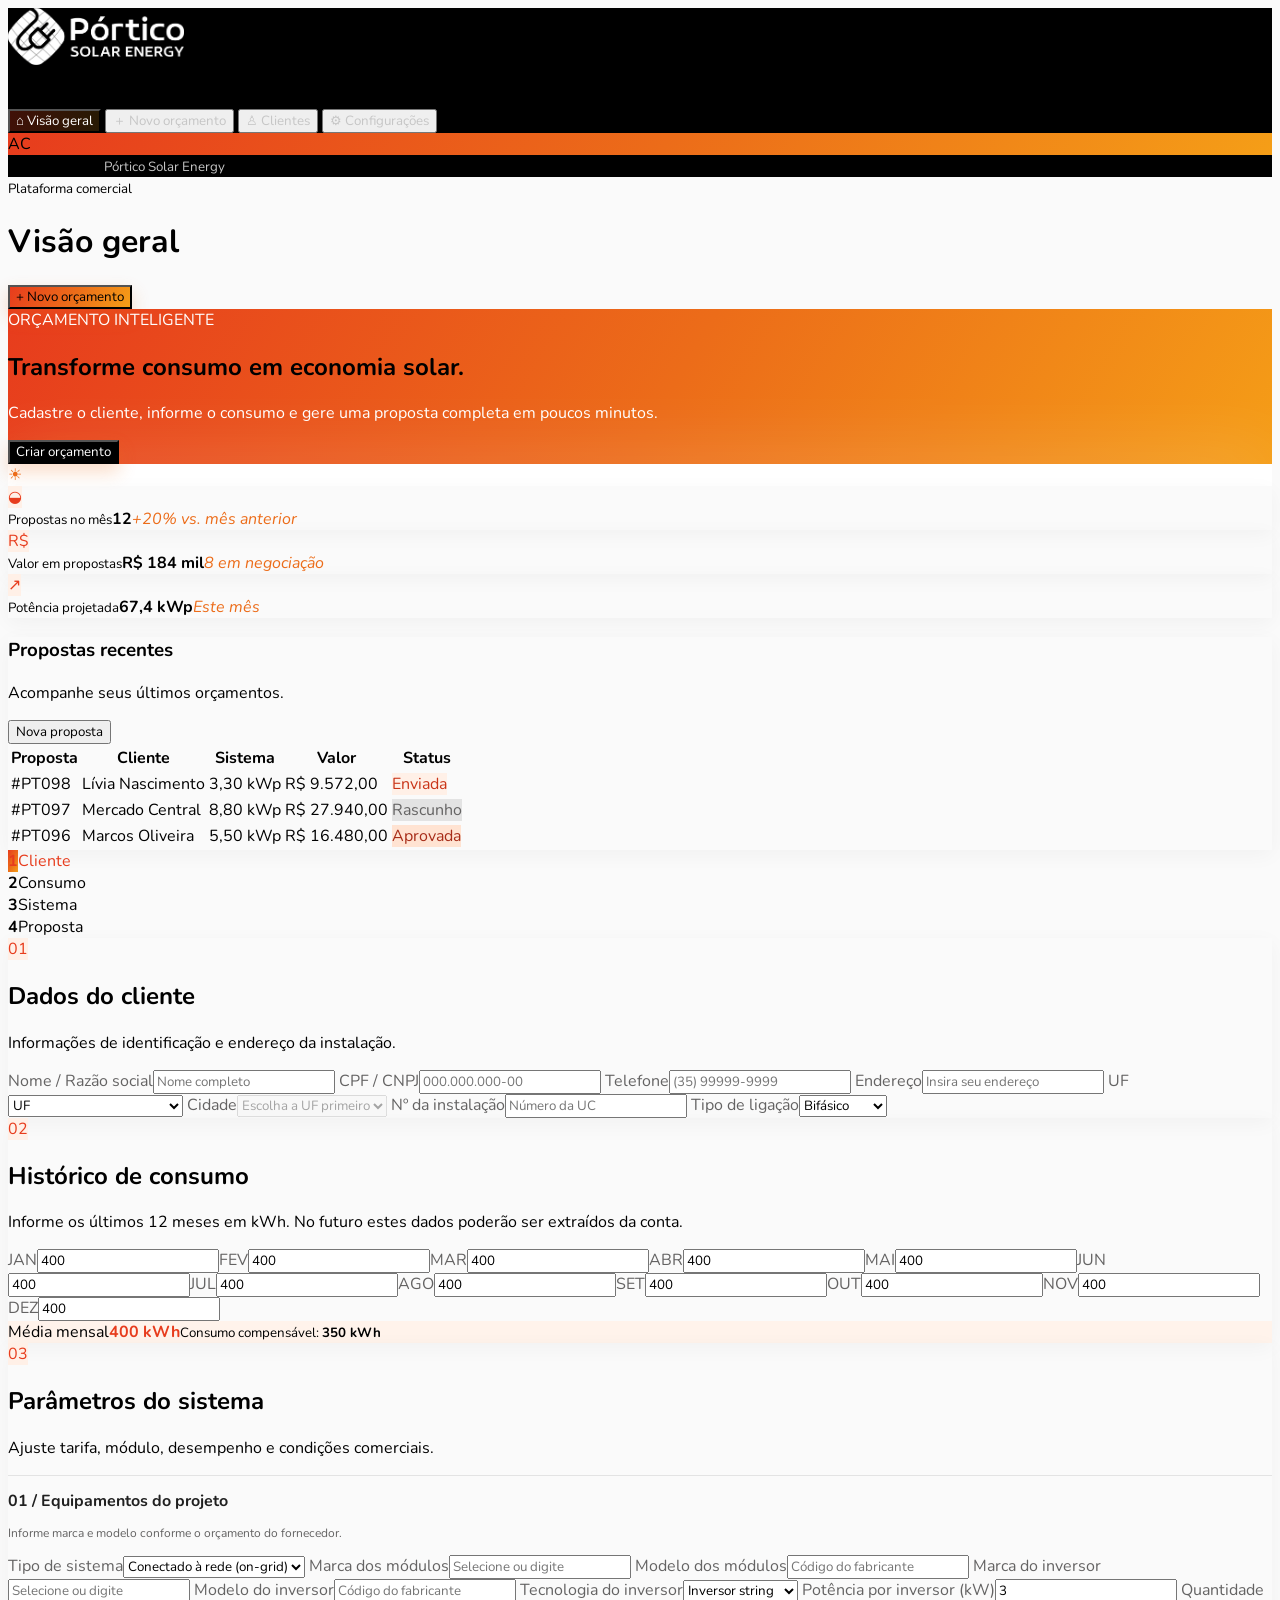
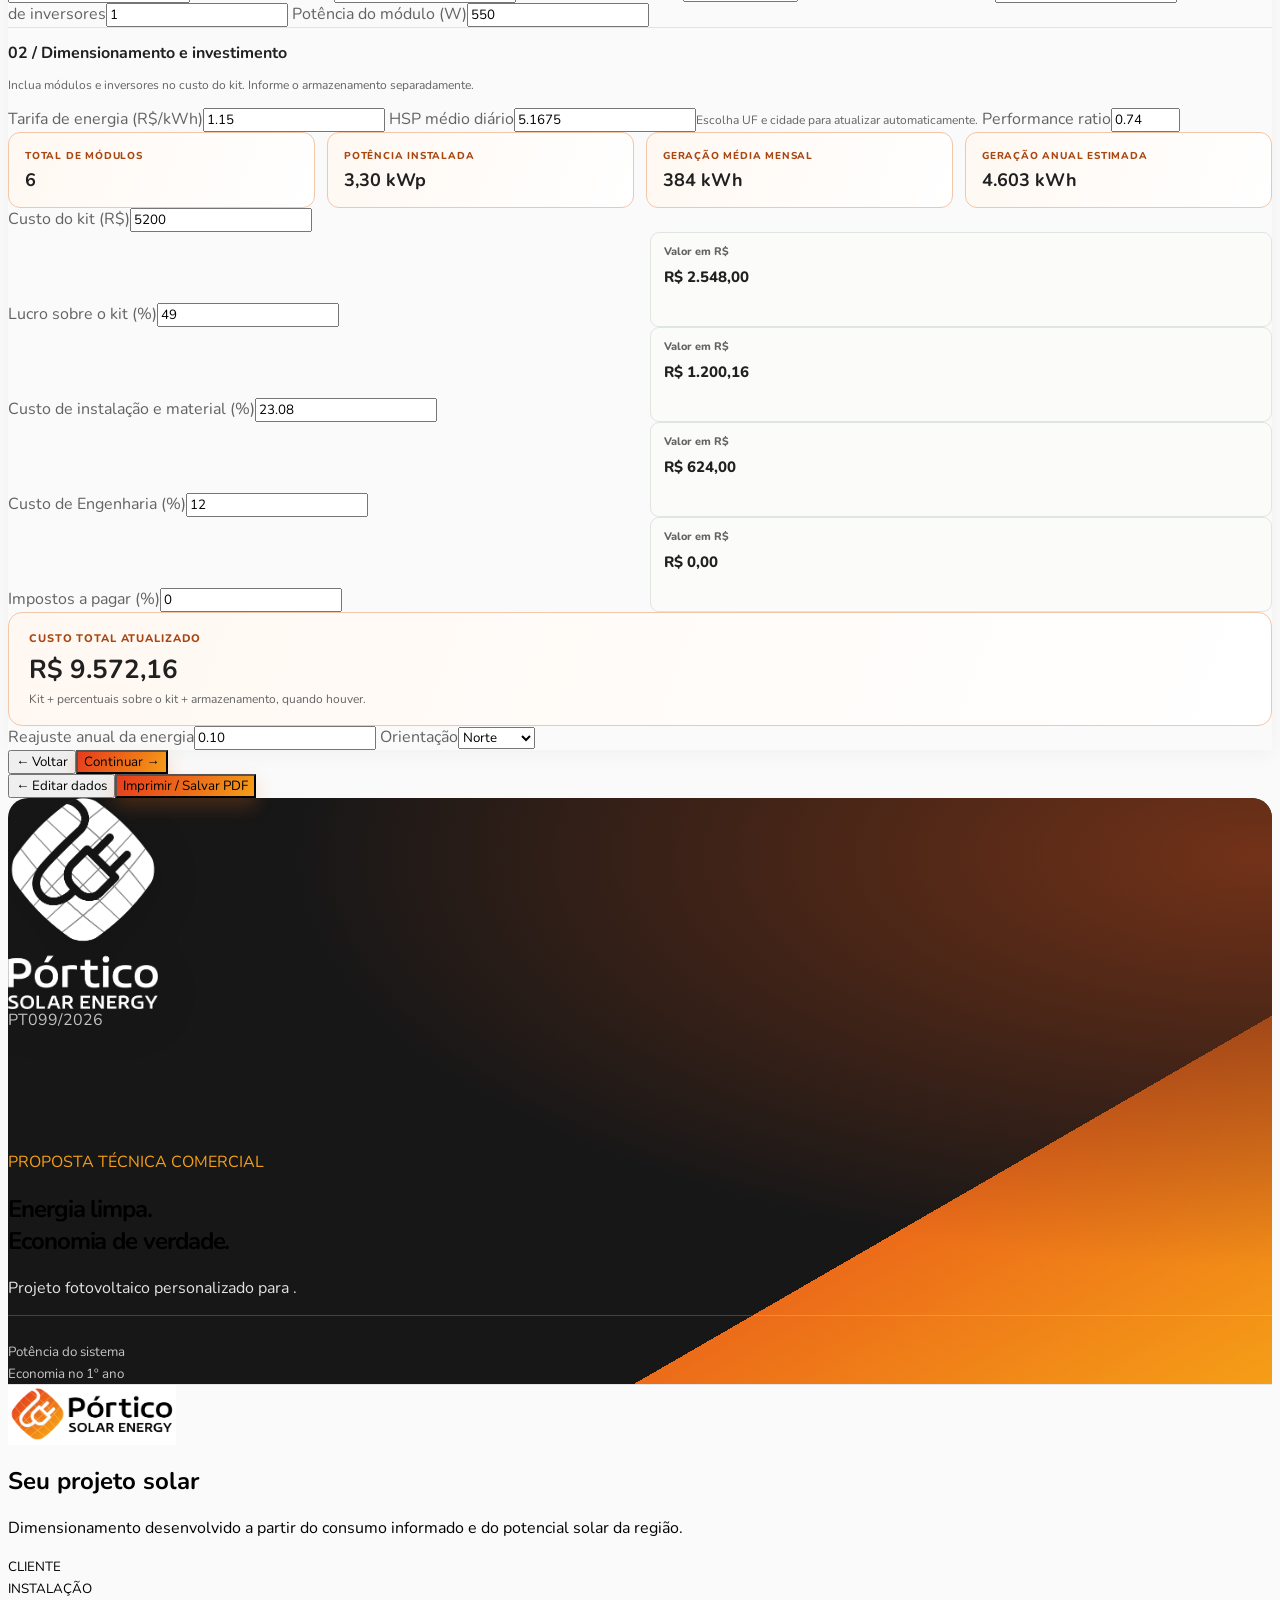
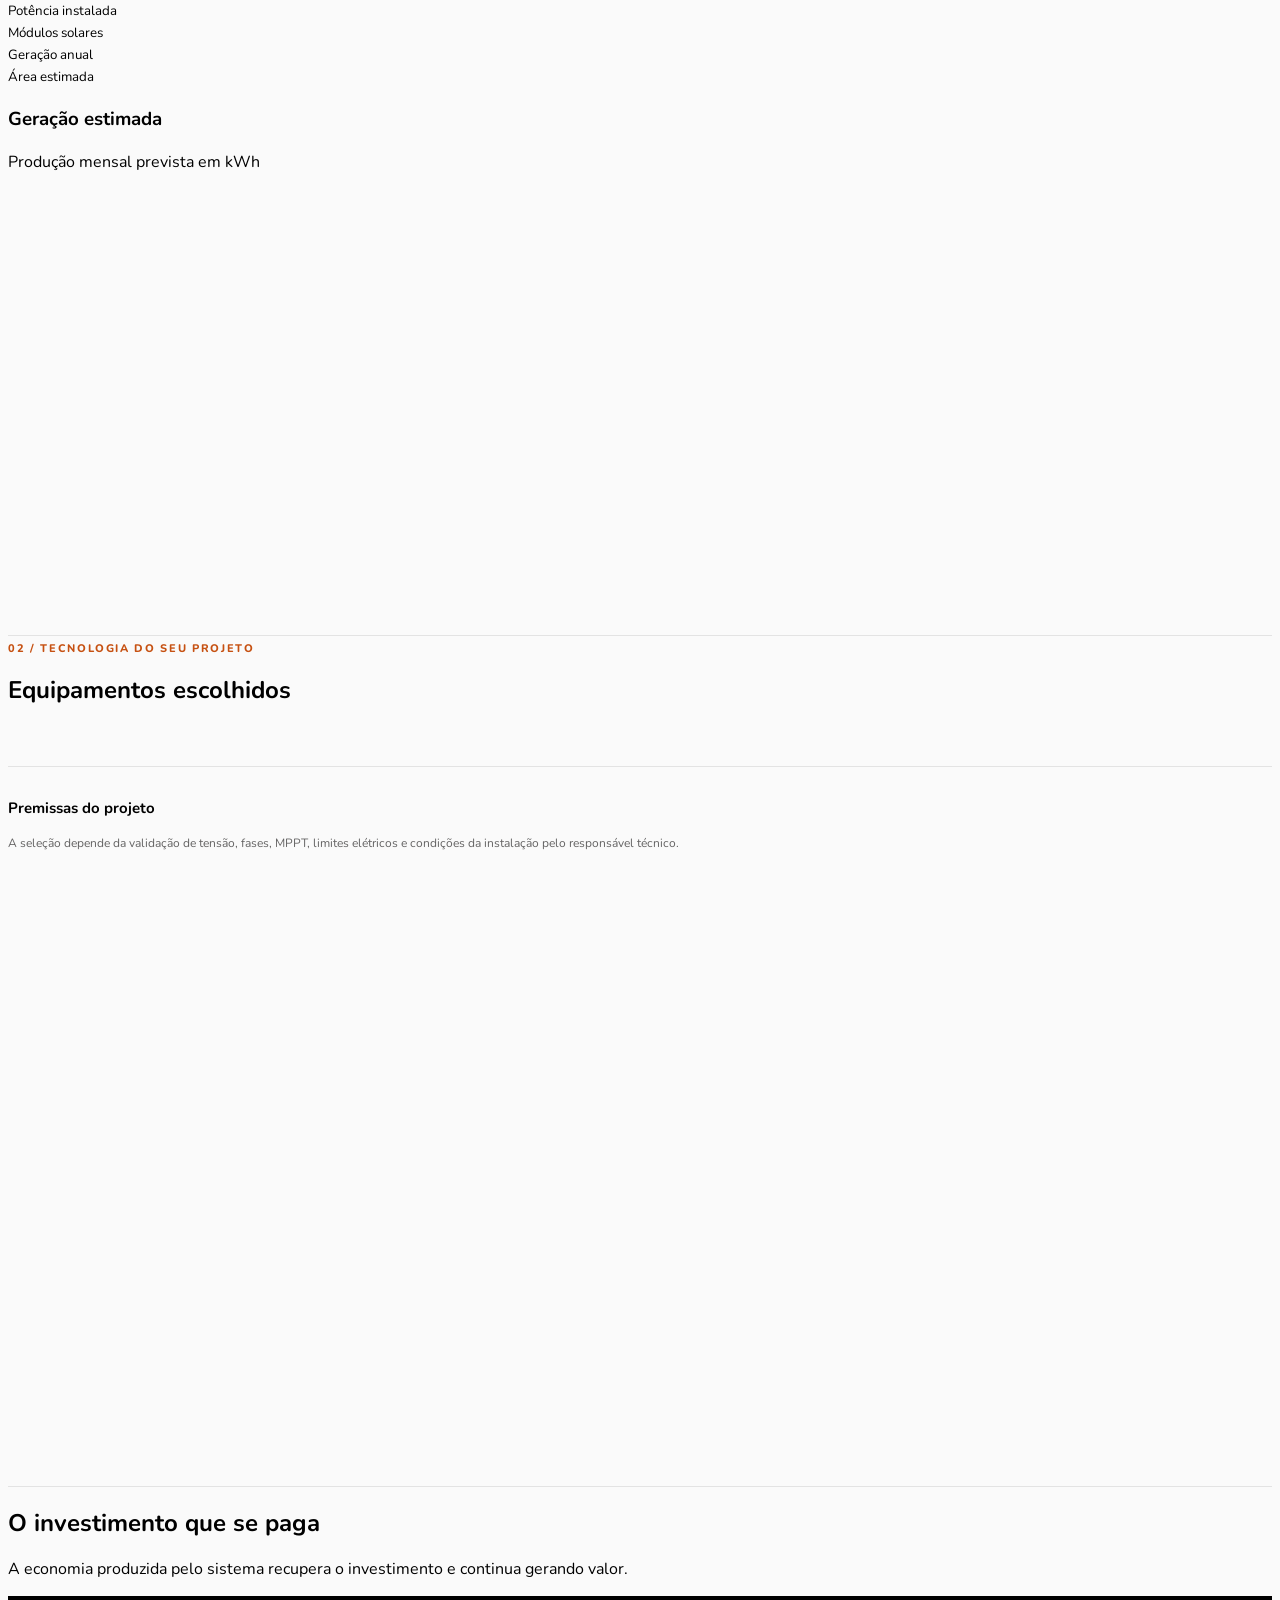
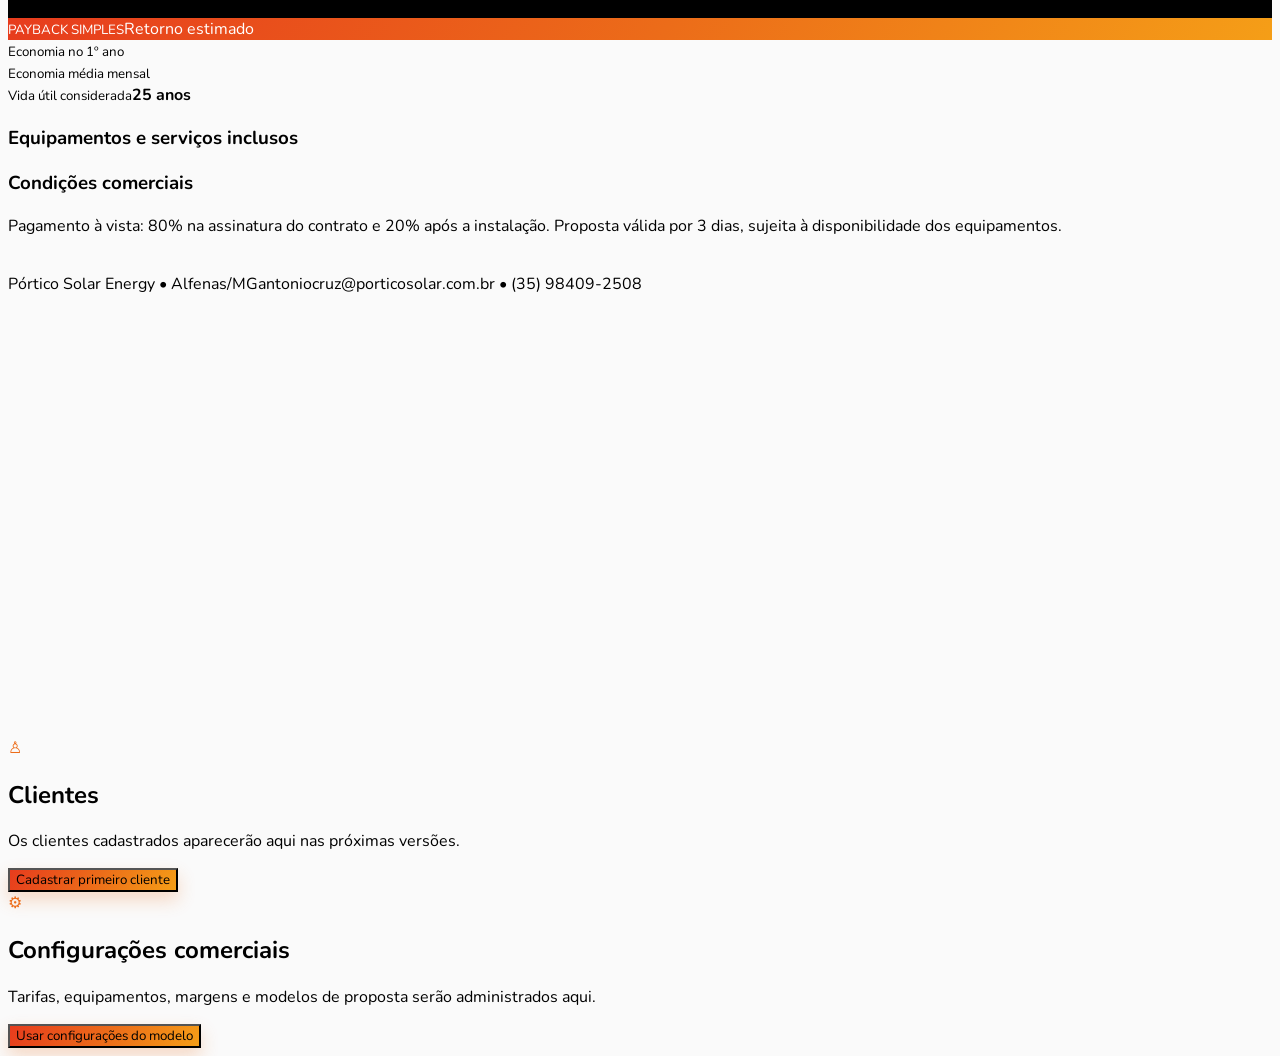
==== index.html @ efe9e3a8 "Atualiza localidades, HSP regional e identidade visual" ====
<!doctype html>
<html lang="pt-BR">
<head>
  <meta charset="UTF-8" />
  <meta name="viewport" content="width=device-width, initial-scale=1.0" />
  <title>Pórtico Solar Energy - Orçamentos Fotovoltaicos</title>
  <link rel="preconnect" href="https://fonts.googleapis.com">
  <link rel="preconnect" href="https://fonts.gstatic.com" crossorigin>
  <link href="https://fonts.googleapis.com/css2?family=Nunito:wght@200;300;400;600;700;800;900&display=swap" rel="stylesheet">
  <link rel="stylesheet" href="styles.css" />
  <link rel="stylesheet" href="theme-portico.css" />
  <link rel="stylesheet" href="contracts.css" />
  <link rel="stylesheet" href="auth.css" />
</head>
<body class="auth-locked">
  <aside class="sidebar">
    <div class="brand portico-logo" aria-label="Pórtico Solar Energy">
      <img class="portico-logo-img portico-logo-img-horizontal" src="assets/portico-logo-horizontal-white-transparent.png" alt="Pórtico Solar Energy">
    </div>
    <nav>
      <button class="nav-item active" data-view="dashboard"><span>⌂</span> Visão geral</button>
      <button class="nav-item" data-view="quote"><span>＋</span> Novo orçamento</button>
      <button class="nav-item" data-view="clients"><span>♙</span> Clientes</button>
      <button class="nav-item" data-view="settings"><span>⚙</span> Configurações</button>
    </nav>
    <div class="sidebar-footer">
      <div class="avatar">AC</div>
      <div><strong>Antônio Cruz</strong><small>Pórtico Solar Energy</small></div>
    </div>
  </aside>

  <main>
    <header class="topbar">
      <div><small>Plataforma comercial</small><h1 id="pageTitle">Visão geral</h1></div>
      <button class="primary" id="newQuoteTop">+ Novo orçamento</button>
    </header>

    <section id="dashboard" class="view active-view">
      <div class="hero">
        <div><span class="eyebrow">ORÇAMENTO INTELIGENTE</span><h2>Transforme consumo em economia solar.</h2><p>Cadastre o cliente, informe o consumo e gere uma proposta completa em poucos minutos.</p><button class="primary light" id="heroNew">Criar orçamento</button></div>
        <div class="sun-orbit"><div class="sun">☀</div><span class="orbit one"></span><span class="orbit two"></span></div>
      </div>
      <div class="metric-grid">
        <article class="metric"><span class="metric-icon green">◒</span><div><small>Propostas no mês</small><strong>12</strong><em>+20% vs. mês anterior</em></div></article>
        <article class="metric"><span class="metric-icon amber">R$</span><div><small>Valor em propostas</small><strong>R$ 184 mil</strong><em>8 em negociação</em></div></article>
        <article class="metric"><span class="metric-icon blue">↗</span><div><small>Potência projetada</small><strong>67,4 kWp</strong><em>Este mês</em></div></article>
      </div>
      <div class="panel">
        <div class="panel-heading"><div><h3>Propostas recentes</h3><p>Acompanhe seus últimos orçamentos.</p></div><button class="ghost" id="panelNew">Nova proposta</button></div>
        <div class="table-wrap"><table><thead><tr><th>Proposta</th><th>Cliente</th><th>Sistema</th><th>Valor</th><th>Status</th></tr></thead><tbody id="recentQuotes"><tr><td>#PT098</td><td>Lívia Nascimento</td><td>3,30 kWp</td><td>R$ 9.572,00</td><td><span class="status sent">Enviada</span></td></tr><tr><td>#PT097</td><td>Mercado Central</td><td>8,80 kWp</td><td>R$ 27.940,00</td><td><span class="status draft">Rascunho</span></td></tr><tr><td>#PT096</td><td>Marcos Oliveira</td><td>5,50 kWp</td><td>R$ 16.480,00</td><td><span class="status approved">Aprovada</span></td></tr></tbody></table></div>
      </div>
    </section>

    <section id="quote" class="view">
      <div class="stepper"><div class="step active"><b>1</b><span>Cliente</span></div><i></i><div class="step"><b>2</b><span>Consumo</span></div><i></i><div class="step"><b>3</b><span>Sistema</span></div><i></i><div class="step"><b>4</b><span>Proposta</span></div></div>
      <form id="quoteForm">
        <div class="form-card step-panel active" data-step="1">
          <div class="form-title"><span>01</span><div><h2>Dados do cliente</h2><p>Informações de identificação e endereço da instalação.</p></div></div>
          <div class="form-grid">
            <label class="wide">Nome / Razão social<input name="clientName" placeholder="Nome completo" required></label>
            <label>CPF / CNPJ<input name="document" placeholder="000.000.000-00"></label>
            <label>Telefone<input name="phone" placeholder="(35) 99999-9999"></label>
            <label class="wide">Endereço<input name="address" placeholder="Insira seu endereço" required></label>
            <label>UF<select name="state" required><option value="" selected disabled>UF</option></select></label>
            <label>Cidade<select name="city" required disabled><option value="" selected disabled>Escolha a UF primeiro</option></select></label>
            <label>Nº da instalação<input name="installation" placeholder="Número da UC"></label>
            <label>Tipo de ligação<select name="connection"><option value="30">Monofásico</option><option value="50" selected>Bifásico</option><option value="100">Trifásico</option></select></label>
          </div>
        </div>

        <div class="form-card step-panel" data-step="2">
          <div class="form-title"><span>02</span><div><h2>Histórico de consumo</h2><p>Informe os últimos 12 meses em kWh. No futuro estes dados poderão ser extraídos da conta.</p></div></div>
          <div class="consumption-grid" id="consumptionGrid"></div>
          <div class="average-box"><span>Média mensal</span><strong id="averageConsumption">400 kWh</strong><small>Consumo compensável: <b id="compensableConsumption">350 kWh</b></small></div>
        </div>

        <div class="form-card step-panel" data-step="3">
          <div class="form-title"><span>03</span><div><h2>Parâmetros do sistema</h2><p>Ajuste tarifa, módulo, desempenho e condições comerciais.</p></div></div>
          <div class="form-grid">
            <div class="wide field-section"><h3>01 / Equipamentos do projeto</h3><p>Informe marca e modelo conforme o orçamento do fornecedor.</p></div>
            <label class="wide">Tipo de sistema<select name="systemType"><option value="grid">Conectado à rede (on-grid)</option><option value="hybrid">Híbrido com baterias</option></select></label>
            <label>Marca dos módulos<input name="moduleBrand" list="moduleBrands" placeholder="Selecione ou digite" required></label>
            <datalist id="moduleBrands"><option value="Canadian Solar"><option value="JA Solar"><option value="Jinko Solar"><option value="LONGi"><option value="Trina Solar"></datalist>
            <label>Modelo dos módulos<input name="moduleModel" placeholder="Código do fabricante" required></label>
            <label>Marca do inversor<input name="inverterBrand" list="inverterBrands" placeholder="Selecione ou digite" required></label>
            <datalist id="inverterBrands"><option value="Deye"><option value="Growatt"><option value="GoodWe"><option value="Solis"><option value="Sungrow"><option value="Hoymiles"></datalist>
            <label>Modelo do inversor<input name="inverterModel" placeholder="Código do fabricante" required></label>
            <label>Tecnologia do inversor<select name="inverterType"><option value="string">Inversor string</option><option value="micro">Microinversor</option><option value="hybrid" disabled>Inversor híbrido</option></select></label>
            <label>Potência por inversor (kW)<input name="inverterPower" type="number" min="0.01" step="0.01" value="3" required></label>
            <label>Quantidade de inversores<input name="inverterQuantity" type="number" min="1" step="1" value="1" required></label>
            <label>Potência do módulo (W)<input name="modulePower" type="number" min="1" step="1" value="550" required></label>
            <fieldset class="wide hybrid-fields" id="hybridFields" hidden disabled><legend>Armazenamento e backup</legend><div class="form-grid">
              <label>Marca da bateria<input name="batteryBrand" required></label>
              <label>Modelo da bateria<input name="batteryModel" required></label>
              <label>Capacidade por bateria (kWh)<input name="batteryCapacity" type="number" min="0.1" step="0.1" value="5.1" required></label>
              <label>Quantidade de baterias<input name="batteryQuantity" type="number" min="1" step="1" value="1" required></label>
              <label>Profundidade de descarga (%)<input name="batteryDod" type="number" min="1" max="100" step="1" value="90" required></label>
              <label>Carga média de backup (kW)<input name="backupLoad" type="number" min="0.01" step="0.01" value="0.5" required></label>
              <label class="wide">Custo adicional de armazenamento e backup (R$)<input name="batteryCost" type="number" min="0" step="0.01" placeholder="Baterias, proteções e instalação de backup" required></label>
            </div><p class="field-help">Confirme a compatibilidade entre inversor e baterias. A autonomia é teórica e não considera perdas.</p></fieldset>
            <div class="wide field-section"><h3>02 / Dimensionamento e investimento</h3><p>Inclua módulos e inversores no custo do kit. Informe o armazenamento separadamente.</p></div>
            <label>Tarifa de energia (R$/kWh)<input type="number" step="0.01" name="tariff" value="1.15"></label>
            <label>HSP médio diário<input type="number" step="0.01" name="hsp" value="5.1675"><small class="field-help" id="hspStatus">Escolha UF e cidade para atualizar automaticamente.</small></label>
            <label>Performance ratio<input type="number" step="0.01" name="performance" value="0.74"></label>
            <div class="wide dimensioning-preview" aria-live="polite">
              <div><span>Total de módulos</span><strong id="moduleCountPreview">0</strong></div>
              <div><span>Potência instalada</span><strong id="installedPowerPreview">0,00 kWp</strong></div>
              <div><span>Geração média mensal</span><strong id="monthlyGenerationPreview">0 kWh</strong></div>
              <div><span>Geração anual estimada</span><strong id="annualGenerationPreview">0 kWh</strong></div>
            </div>
            <label>Custo do kit (R$)<input type="number" step="0.01" name="kitCost" value="5200"></label>
            <div class="wide rate-line"><label>Lucro sobre o kit (%)<input type="number" step="0.01" name="margin" value="49"></label><div class="amount-field"><span>Valor em R$</span><output id="marginAmount">R$ 0,00</output></div></div>
            <div class="wide rate-line"><label>Custo de instalação e material (%)<input type="number" step="0.01" name="installationRate" value="23.08"></label><div class="amount-field"><span>Valor em R$</span><output id="installationAmount">R$ 0,00</output></div></div>
            <div class="wide rate-line"><label>Custo de Engenharia (%)<input type="number" step="0.01" name="engineeringRate" value="12"></label><div class="amount-field"><span>Valor em R$</span><output id="engineeringAmount">R$ 0,00</output></div></div>
            <div class="wide rate-line"><label>Impostos a pagar (%)<input type="number" step="0.01" name="taxRate" value="0"></label><div class="amount-field"><span>Valor em R$</span><output id="taxAmount">R$ 0,00</output></div></div>
            <div class="wide cost-total" aria-live="polite"><span>Custo total atualizado</span><strong id="totalInvestmentPreview">R$ 0,00</strong><small>Kit + percentuais sobre o kit + armazenamento, quando houver.</small></div>
            <label>Reajuste anual da energia<input type="number" step="0.01" name="energyInflation" value="0.10"></label>
            <label>Orientação<select name="orientation"><option selected>Norte</option><option>Nordeste</option><option>Noroeste</option><option>Leste</option><option>Oeste</option></select></label>
          </div>
        </div>

        <div class="form-actions"><button type="button" class="ghost hidden" id="prevStep">← Voltar</button><span></span><button type="button" class="primary" id="nextStep">Continuar →</button></div>
      </form>
    </section>

    <section id="proposal" class="view">
      <div class="proposal-actions"><button class="ghost" id="editQuote">← Editar dados</button><button class="primary" id="printProposal">Imprimir / Salvar PDF</button></div>
      <article class="proposal" id="proposalDocument">
        <div class="proposal-cover">
          <div class="proposal-brand portico-logo" aria-label="Pórtico Solar Energy">
            <img class="portico-logo-img portico-logo-img-vertical" src="assets/portico-logo-vertical-white-transparent.png" alt="Pórtico Solar Energy">
          </div>
          <span class="proposal-number" id="pNumber">PT099/2026</span>
          <div class="cover-copy"><span>PROPOSTA TÉCNICA COMERCIAL</span><h2>Energia limpa.<br>Economia de verdade.</h2><p>Projeto fotovoltaico personalizado para <strong id="pClientCover"></strong>.</p></div>
          <div class="cover-result"><div><small>Potência do sistema</small><strong id="pPowerCover"></strong></div><div><small>Economia no 1º ano</small><strong id="pSavingsCover"></strong></div></div>
        </div>

        <div class="proposal-page">
          <div class="proposal-header"><div class="proposal-brand portico-logo dark" aria-label="Pórtico Solar Energy"><img class="portico-logo-img portico-logo-img-horizontal" src="assets/portico-logo-horizontal-color.png" alt="Pórtico Solar Energy"></div><span id="pDate"></span></div>
          <h2 class="section-heading">Seu projeto solar</h2>
          <p class="lead">Dimensionamento desenvolvido a partir do consumo informado e do potencial solar da região.</p>
          <div class="client-card"><div><small>CLIENTE</small><strong id="pClient"></strong><span id="pAddress"></span></div><div><small>INSTALAÇÃO</small><strong id="pInstallation"></strong><span id="pConnection"></span></div></div>
          <div class="result-grid"><div><small>Potência instalada</small><strong id="pPower"></strong></div><div><small>Módulos solares</small><strong id="pModules"></strong></div><div><small>Geração anual</small><strong id="pGeneration"></strong></div><div><small>Área estimada</small><strong id="pArea"></strong></div></div>
          <div class="chart-card"><div class="chart-heading"><div><h3>Geração estimada</h3><p>Produção mensal prevista em kWh</p></div><strong id="pMonthlyAverage"></strong></div><div class="bars" id="generationChart"></div></div>
        </div>

        <div class="proposal-page equipment-page">
          <span class="section-kicker">02 / TECNOLOGIA DO SEU PROJETO</span>
          <h2 class="section-heading">Equipamentos escolhidos</h2>
          <p class="lead" id="pSystemDescription"></p>
          <div class="equipment-cards" id="pEquipmentCards"></div>
          <div class="storage-summary" id="pStorage" hidden></div>
          <div class="technical-note"><h3>Premissas do projeto</h3><p id="pAssumptions"></p><p>A seleção depende da validação de tensão, fases, MPPT, limites elétricos e condições da instalação pelo responsável técnico.</p></div>
        </div>

        <div class="proposal-page finance-page">
          <h2 class="section-heading">O investimento que se paga</h2>
          <p class="lead">A economia produzida pelo sistema recupera o investimento e continua gerando valor.</p>
          <div class="finance-highlight"><div><small>INVESTIMENTO TOTAL</small><strong id="pInvestment"></strong><span>Equipamentos, projeto e instalação</span></div><div><small>PAYBACK SIMPLES</small><strong id="pPayback"></strong><span>Retorno estimado</span></div></div>
          <div class="economy-row"><div><small>Economia no 1º ano</small><strong id="pAnnualSavings"></strong></div><div><small>Economia média mensal</small><strong id="pMonthlySavings"></strong></div><div><small>Vida útil considerada</small><strong>25 anos</strong></div></div>
          <div class="equipment"><h3>Equipamentos e serviços inclusos</h3><ul id="pEquipment"></ul></div>
          <div class="terms"><h3>Condições comerciais</h3><p>Pagamento à vista: 80% na assinatura do contrato e 20% após a instalação. Proposta válida por 3 dias, sujeita à disponibilidade dos equipamentos.</p></div>
          <footer><span>Pórtico Solar Energy • Alfenas/MG</span><span>antoniocruz@porticosolar.com.br • (35) 98409-2508</span></footer>
        </div>
      </article>
    </section>

    <section id="clients" class="view empty-state"><span>♙</span><h2>Clientes</h2><p>Os clientes cadastrados aparecerão aqui nas próximas versões.</p><button class="primary openQuote">Cadastrar primeiro cliente</button></section>
    <section id="settings" class="view empty-state"><span>⚙</span><h2>Configurações comerciais</h2><p>Tarifas, equipamentos, margens e modelos de proposta serão administrados aqui.</p><button class="primary openQuote">Usar configurações do modelo</button></section>
  </main>
  <script src="api-client.js"></script>
  <script src="contract-template.js"></script>
  <script src="contract-core.js"></script>
  <script src="localities.js"></script>
  <script src="app.js"></script>
  <script src="contracts.js"></script>
  <script src="auth-ui.js"></script>
</body>
</html>
---- theme-portico.css ----
/* Identidade visual oficial Pórtico Solar Energy */
:root {
  --ink: #000000;
  --muted: #646363;
  --green: #EC6C19;
  --green2: #E73C1D;
  --lime: #F59E17;
  --cream: #FAFAFA;
  --white: #FFFFFF;
  --line: #E3E3E3;
  --amber: #F59E17;
  --blue: #EC6C19;
  --portico-gradient: linear-gradient(120deg, #E73C1D 0%, #EC6C19 52%, #F59E17 100%);
  --shadow: 0 18px 50px rgba(0, 0, 0, .10);
}

body, body * { font-family: 'Nunito', Arial, sans-serif !important; }
.brand, .topbar h1, .hero h2, .metric strong, .panel h3, .form-title h2,
.average-box strong, .proposal-brand b, .portico-wordmark, .cover-copy h2, .cover-result strong,
.section-heading, .result-grid strong, .chart-heading strong, .finance-highlight strong,
.economy-row strong, .equipment h3, .terms h3 { font-family: 'Nunito', sans-serif; }

body { color: var(--ink); background: #FAFAFA; }
.sidebar { background: #000000; }
.brand-mark { background: var(--portico-gradient); color: #FFFFFF; border-radius: 11px; }
.portico-logo { align-items: center; gap: 12px; }
.brand.portico-logo { margin-bottom: 44px; }
.portico-logo-img { display: block; width: 100%; height: auto; object-fit: contain; }
.sidebar .portico-logo-img-horizontal { width: 176px; max-height: 82px; object-fit: contain; }
.proposal-cover .portico-logo-img-vertical { width: 150px; filter: drop-shadow(0 10px 22px rgba(0,0,0,.18)); }
.proposal-header .portico-logo-img-horizontal { width: 168px; }
.portico-emblem {
  width: 42px;
  height: 42px;
  flex: 0 0 42px;
  position: relative;
  display: grid;
  place-items: center;
  border-radius: 12px;
  background: var(--portico-gradient);
  overflow: hidden;
  box-shadow: inset 0 0 0 1px rgba(255,255,255,.18);
}
.portico-emblem::before,
.portico-emblem::after,
.portico-emblem span::before,
.portico-emblem span::after {
  content: "";
  position: absolute;
  background: #FFFFFF;
}
.portico-emblem::before {
  width: 20px;
  height: 20px;
  right: 6px;
  top: 6px;
  border-radius: 50%;
}
.portico-emblem::after {
  left: 9px;
  right: 9px;
  bottom: 9px;
  height: 6px;
  border-radius: 10px;
}
.portico-emblem span::before {
  width: 6px;
  height: 24px;
  left: 9px;
  bottom: 9px;
  border-radius: 10px 10px 2px 2px;
}
.portico-emblem span::after {
  width: 19px;
  height: 6px;
  left: 9px;
  top: 15px;
  border-radius: 10px;
}
.portico-wordmark { display: grid; gap: 1px; line-height: 1; color: #FFFFFF; letter-spacing: 0; }
.portico-wordmark strong { font-size: 21px; font-weight: 900; letter-spacing: 0; }
.portico-wordmark small { font-size: 9px; font-weight: 900; letter-spacing: .22em; color: #F59E17; }
.proposal-brand.portico-logo { gap: 10px; }
.proposal-brand .portico-emblem { width: 40px; height: 40px; flex-basis: 40px; }
.proposal-brand .portico-wordmark strong { font-size: 18px; }
.proposal-brand .portico-wordmark small { font-size: 8px; }
.proposal-brand.dark .portico-wordmark { color: #000000; }
.proposal-brand.dark .portico-wordmark small { color: #EC6C19; }
.nav-item { color: #C6C6C6; }
.nav-item:hover, .nav-item.active {
  background: linear-gradient(90deg, rgba(231, 60, 29, .28), rgba(245, 158, 23, .16));
  color: #FFFFFF;
}
.avatar { background: var(--portico-gradient); }
.sidebar-footer small { color: #C6C6C6; }
.topbar { background: rgba(250, 250, 250, .94); border-color: #E3E3E3; }
.primary { background: var(--portico-gradient); box-shadow: 0 8px 18px rgba(236, 108, 25, .24); }
.primary:hover { background: linear-gradient(120deg, #D9341B, #E95C13, #EB8B0F); }
.hero { background: var(--portico-gradient); }
.eyebrow, .hero p { color: #FFFFFF; }
.primary.light { background: #000000; color: #FFFFFF; }
.sun { background: #FFFFFF; color: #EC6C19; box-shadow: 0 0 70px rgba(255, 255, 255, .32); }
.metric, .panel, .form-card { border-color: #E3E3E3; box-shadow: 0 5px 20px rgba(0, 0, 0, .04); }
.metric-icon.green, .metric-icon.amber, .metric-icon.blue { background: #FFF0E7; color: #E73C1D; }
.metric em { color: #EC6C19; }
.sent { background: #FFF0E7; color: #C93418; }
.draft { background: #E3E3E3; color: #646363; }
.approved { background: #FFE3D2; color: #A72C18; }
.step.active { color: #E73C1D; }
.step.active b { background: var(--portico-gradient); border-color: #EC6C19; }
.form-title > span { color: #E73C1D; background: #FFF0E7; }
.form-grid label, .consumption-grid label { color: #646363; }
input:focus, select:focus { border-color: #EC6C19; box-shadow: 0 0 0 3px rgba(236, 108, 25, .12); }
.average-box { background: #FFF3EB; }
.average-box strong { color: #E73C1D; }
.proposal-cover {
  background: linear-gradient(145deg, #000000 0%, #1D1D1D 68%, #E73C1D 68%, #F59E17 100%);
}
.proposal-number, .cover-result small { color: #C6C6C6; }
.cover-copy > span { color: #F59E17; }
.cover-copy p { color: #E3E3E3; }
.result-grid strong, .chart-heading strong { color: #E73C1D; }
.bar { background: linear-gradient(#F59E17, #EC6C19, #E73C1D); }
.finance-highlight { background: #000000; }
.finance-highlight > div + div { background: var(--portico-gradient); color: #FFFFFF; }
.equipment li::before, .empty-state > span { color: #EC6C19; }

.form-grid > .wide { grid-column: 1 / -1; }
.field-section { border-top: 1px solid var(--line); padding-top: 14px; }
.field-section h3 { margin: 0; font-size: 16px; color: #202020; }
.field-section p, .field-help { font-size: 12px; color: var(--muted); line-height: 1.6; }
.rate-line {
  display: grid;
  grid-template-columns: 1fr 1fr;
  gap: 19px;
  align-items: end;
}
.amount-field {
  min-height: 71px;
  padding: 11px 13px;
  border: 1px solid #dfe5e1;
  border-radius: 9px;
  background: #fbfcfa;
}
.amount-field span, .amount-field output { display: block; }
.amount-field span {
  color: var(--muted);
  font-size: 11px;
  font-weight: 800;
}
.amount-field output {
  margin-top: 8px;
  color: #202020;
  font-size: 15px;
  font-weight: 800;
}
.dimensioning-preview {
  display: grid;
  grid-template-columns: repeat(4, 1fr);
  gap: 12px;
}
.dimensioning-preview div {
  padding: 16px;
  border: 1px solid #f2c6a9;
  border-radius: 12px;
  background: linear-gradient(110deg, #fff8f2, #fff);
}
.dimensioning-preview span, .dimensioning-preview strong { display: block; }
.dimensioning-preview span {
  color: #a84712;
  font-size: 10px;
  font-weight: 800;
  letter-spacing: .08em;
  text-transform: uppercase;
}
.dimensioning-preview strong {
  margin-top: 7px;
  color: #202020;
  font-size: 18px;
  line-height: 1.2;
}
.cost-total {
  padding: 18px 20px;
  border: 1px solid #f2c6a9;
  border-radius: 14px;
  background: linear-gradient(110deg, #fff8f2, #fff);
}
.cost-total span, .cost-total strong, .cost-total small { display: block; }
.cost-total span { color: #a84712; font-size: 11px; font-weight: 800; letter-spacing: .08em; text-transform: uppercase; }
.cost-total strong { margin-top: 6px; font-size: 26px; color: #202020; }
.cost-total small { margin-top: 4px; color: var(--muted); font-size: 12px; }
.hybrid-fields { min-width: 0; border: 1px solid #f2c6a9; border-radius: 14px; padding: 22px; background: #fff8f2; }
.hybrid-fields legend { padding: 0 8px; font-weight: 800; }
[hidden] { display: none !important; }
.proposal { border-radius: 20px; overflow: hidden; }
.proposal-cover { background: radial-gradient(ellipse at 100% 10%, #733218 0%, transparent 55%), linear-gradient(150deg, #171717 72%, #ec6c19 72%, #f59e17 100%); }
.cover-copy { margin-top: 120px; }
.cover-copy h2 { letter-spacing: -.045em; }
.system-badge { display: table; margin-bottom: 22px; padding: 8px 14px; border: 1px solid #b8784c; border-radius: 30px; color: #ffbd86; font-size: 12px; font-weight: 800; }
.cover-result { gap: 35px; padding-top: 24px; border-top: 1px solid #ffffff30; }
.proposal-page { border-top: 1px solid var(--line); min-height: 850px; }
.section-kicker { color: #c65112; font-size: 11px; font-weight: 800; letter-spacing: .15em; }
.equipment-page .section-heading { margin-top: 16px; }
.equipment-cards { display: grid; gap: 16px; margin: 30px 0; }
.equipment-card { padding: 24px; border: 1px solid var(--line); border-left: 4px solid #ec6c19; border-radius: 12px; background: linear-gradient(110deg, #fff8f2, #fff); break-inside: avoid; overflow-wrap: anywhere; }
.equipment-card small { color: #a84712; font-size: 10px; font-weight: 800; letter-spacing: .12em; }
.equipment-card h3 { margin: 9px 0; font-size: 22px; }
.equipment-card p { margin: 0; font-size: 13px; color: var(--muted); }
.storage-summary { padding: 22px; background: #202020; color: #fff; border-radius: 12px; font-size: 13px; line-height: 1.8; }
.technical-note { margin-top: 26px; padding-top: 16px; border-top: 1px solid var(--line); }
.technical-note h3 { font-size: 15px; }
.technical-note p { font-size: 12px; color: var(--muted); line-height: 1.7; }
.client-card, .cover-copy, .equipment li { overflow-wrap: anywhere; }
.chart-card { padding-bottom: 42px; }
.finance-page footer { position: static; margin-top: 36px; gap: 16px; flex-wrap: wrap; }
@media screen and (max-width: 600px) {
  .topbar { gap: 10px; }.topbar h1 { font-size: 20px; }.topbar .primary { padding: 10px; font-size: 11px; }
  .view { padding: 20px 12px; }.form-card { padding: 20px 14px; }
  .form-grid { grid-template-columns: 1fr; }.form-grid label.wide { grid-column: 1; }
  .rate-line { grid-template-columns: 1fr; }
  .dimensioning-preview { grid-template-columns: 1fr 1fr; }
  .step { gap: 4px; }.step span { font-size: 10px; }.stepper i { width: 12px; margin: 0 4px; }
  .proposal-cover, .proposal-page { padding: 28px 20px; min-height: auto; }
  .proposal-cover { min-height: 650px; }.proposal-number { position: static; margin-top: 18px; }
  .cover-copy { margin-top: 60px; }.cover-copy h2 { font-size: 34px; }
  .cover-result { flex-direction: column; gap: 20px; margin: 40px 0; }
  .client-card, .finance-highlight, .economy-row, .equipment ul { grid-template-columns: 1fr; }
  .chart-heading { flex-direction: column; gap: 12px; }.bars { gap: 4px; }
  .result-grid div { padding: 12px; }.result-grid strong { font-size: 16px; }
  .proposal-header { flex-wrap: wrap; gap: 12px; }.section-heading { font-size: 27px; }
  .average-box { flex-wrap: wrap; }.average-box small { margin-left: 0; }
  .portico-wordmark strong { font-size: 17px; }
  .portico-wordmark small { font-size: 7px; }
}
@media screen and (max-width: 900px) {
  .sidebar .portico-wordmark { display: none; }
  .sidebar .portico-logo { justify-content: center; margin-left: 0; }
  .sidebar .portico-logo-img-horizontal { width: 48px; height: 48px; object-fit: cover; object-position: left center; border-radius: 10px; }
}
/* Impressão sem cabeçalhos/rodapés automáticos do navegador */
@page {
  size: A4;
  margin: 0;
}

@media print {
  html, body {
    width: 210mm;
    margin: 0 !important;
    padding: 0 !important;
    background: #FFFFFF;
  }

  .proposal-cover,
  .proposal-page {
    width: 210mm;
    min-height: 297mm;
    margin: 0;
    overflow: visible;
  }
  .proposal { border-radius: 0; }
  .equipment-card, .storage-summary, .finance-highlight, .client-card { break-inside: avoid; }
}
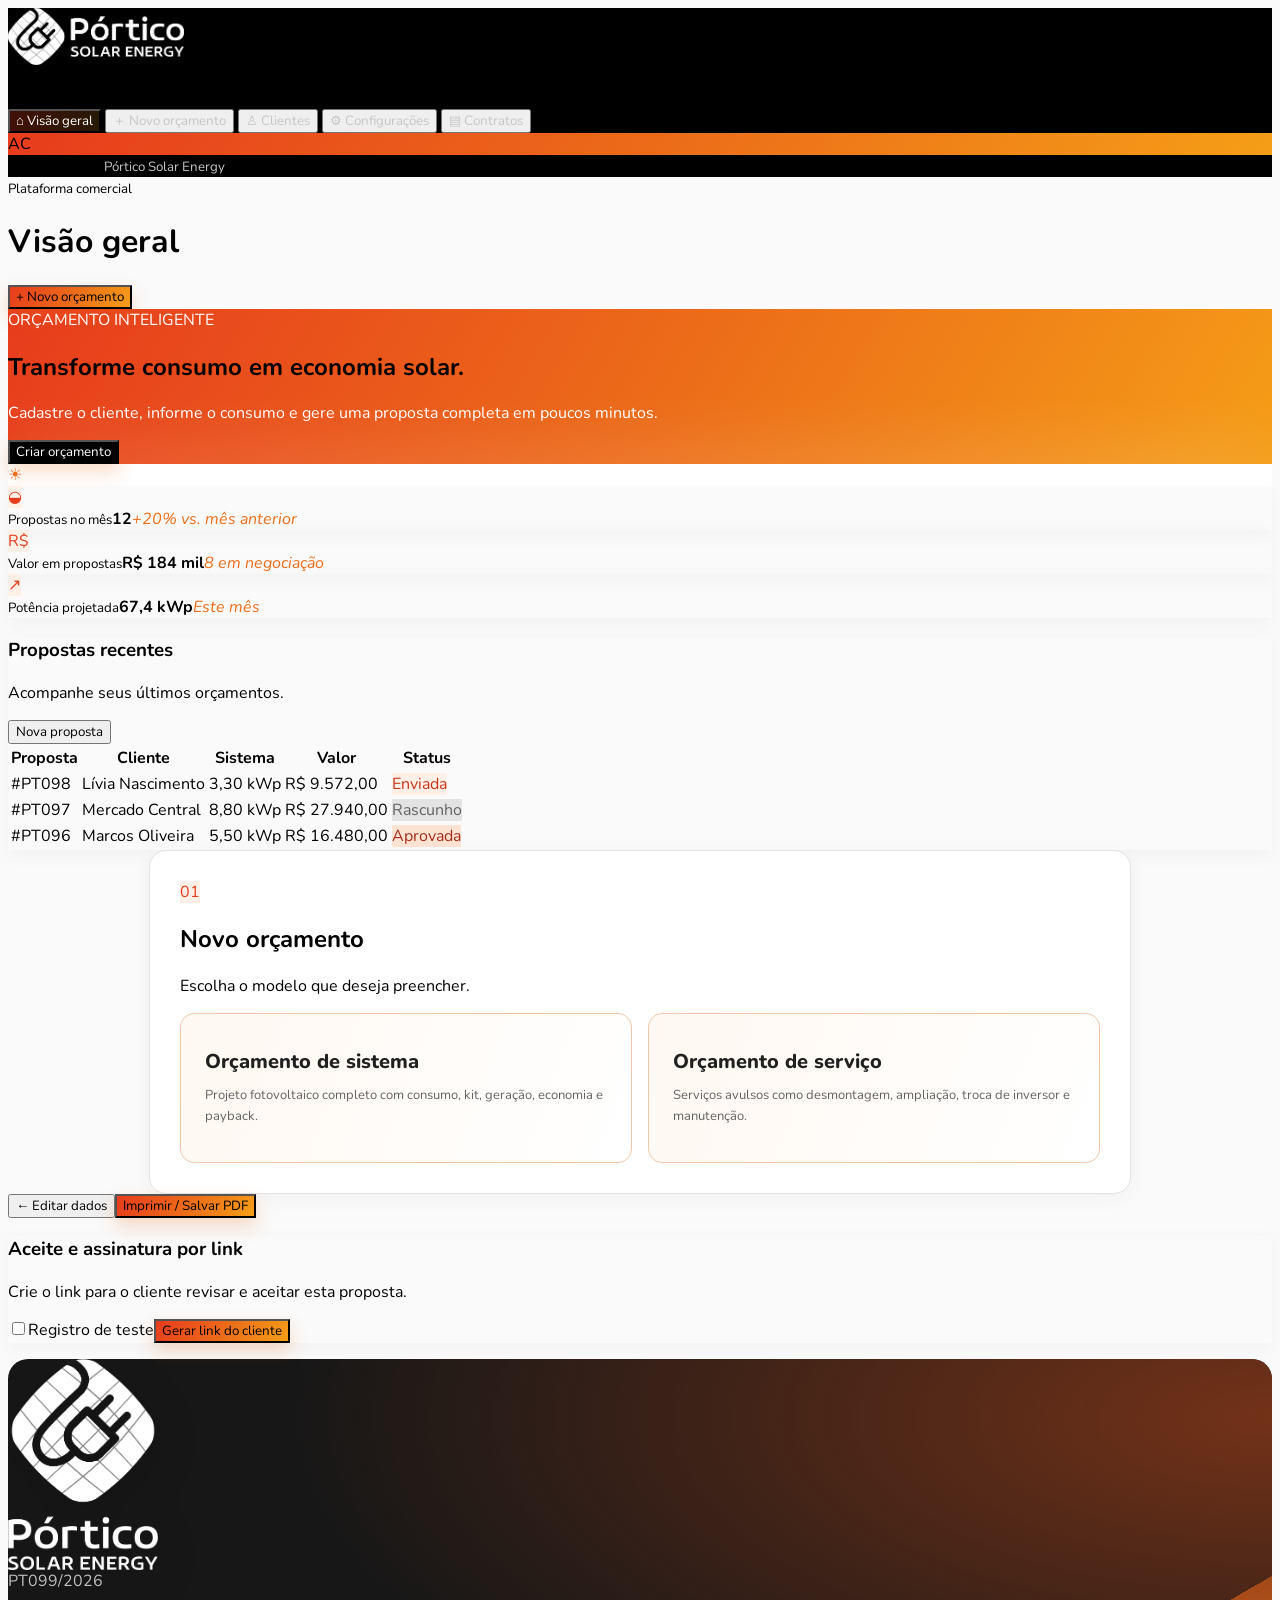
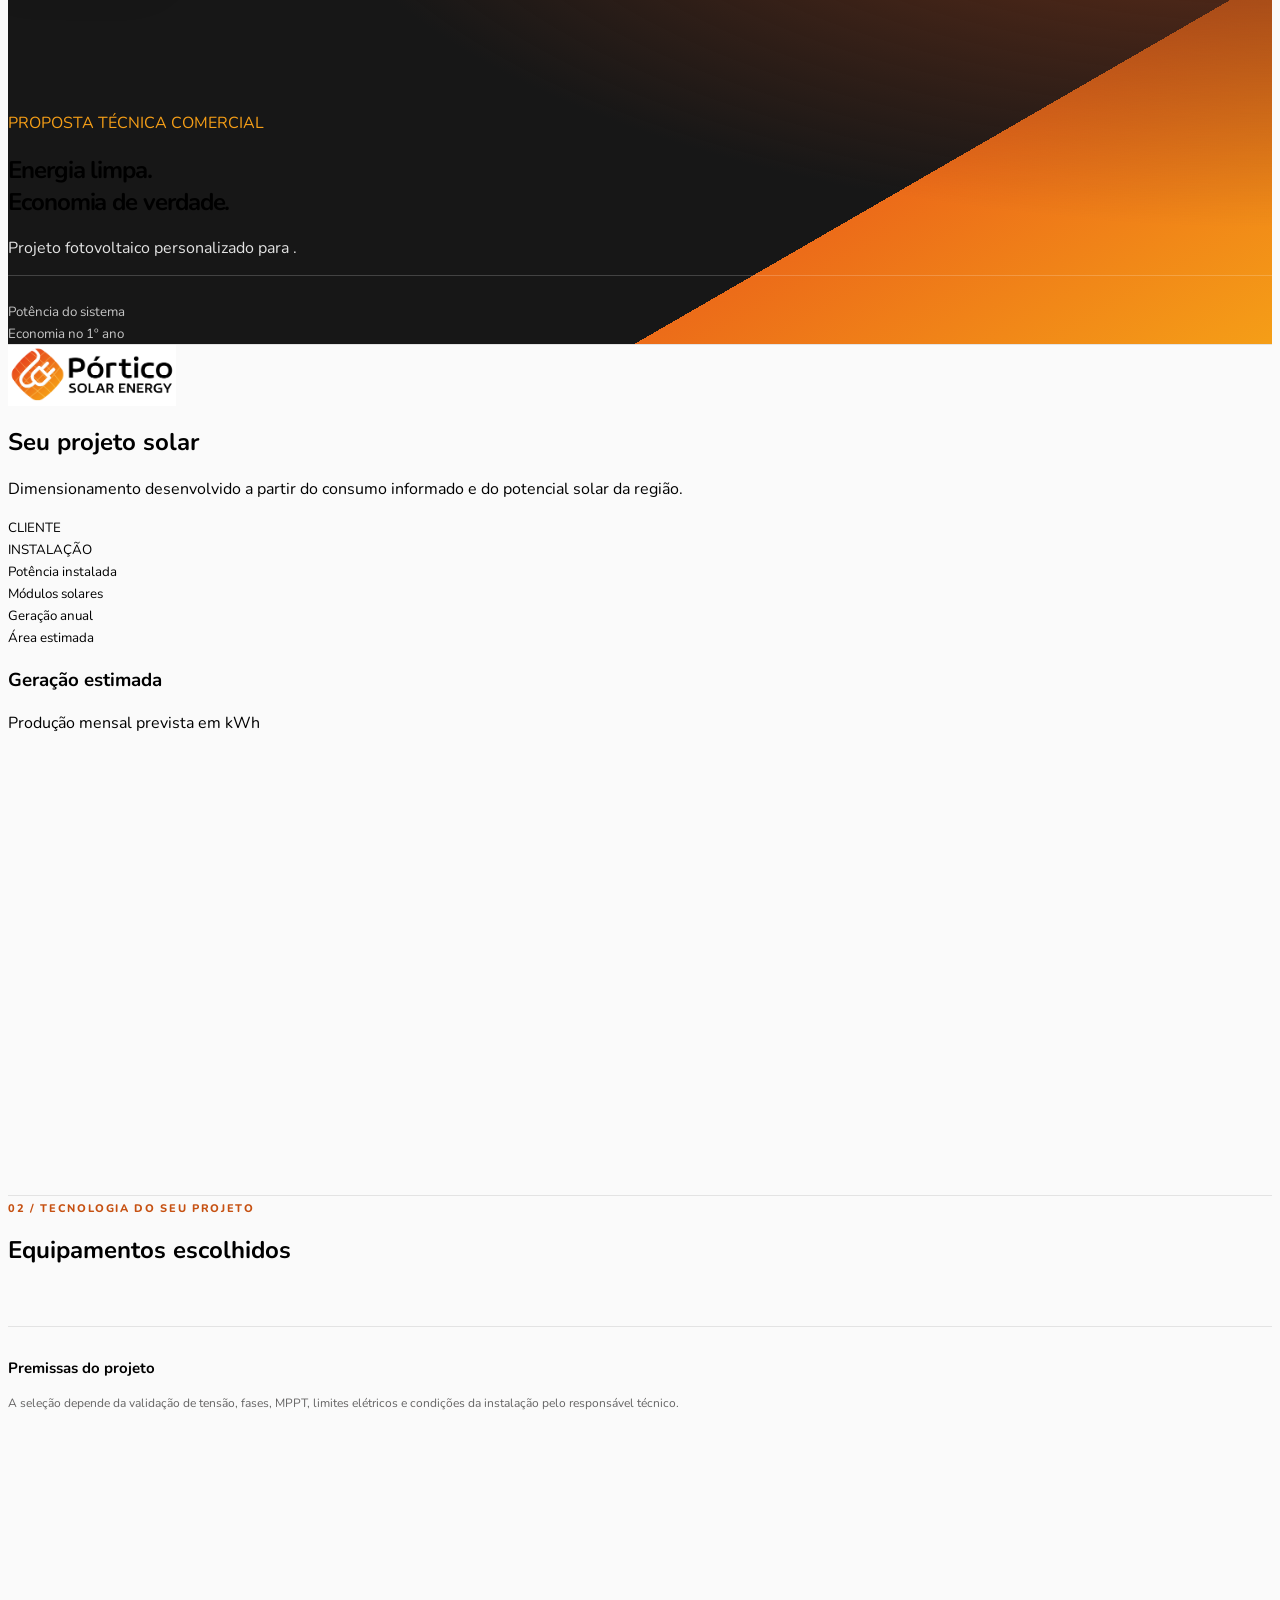
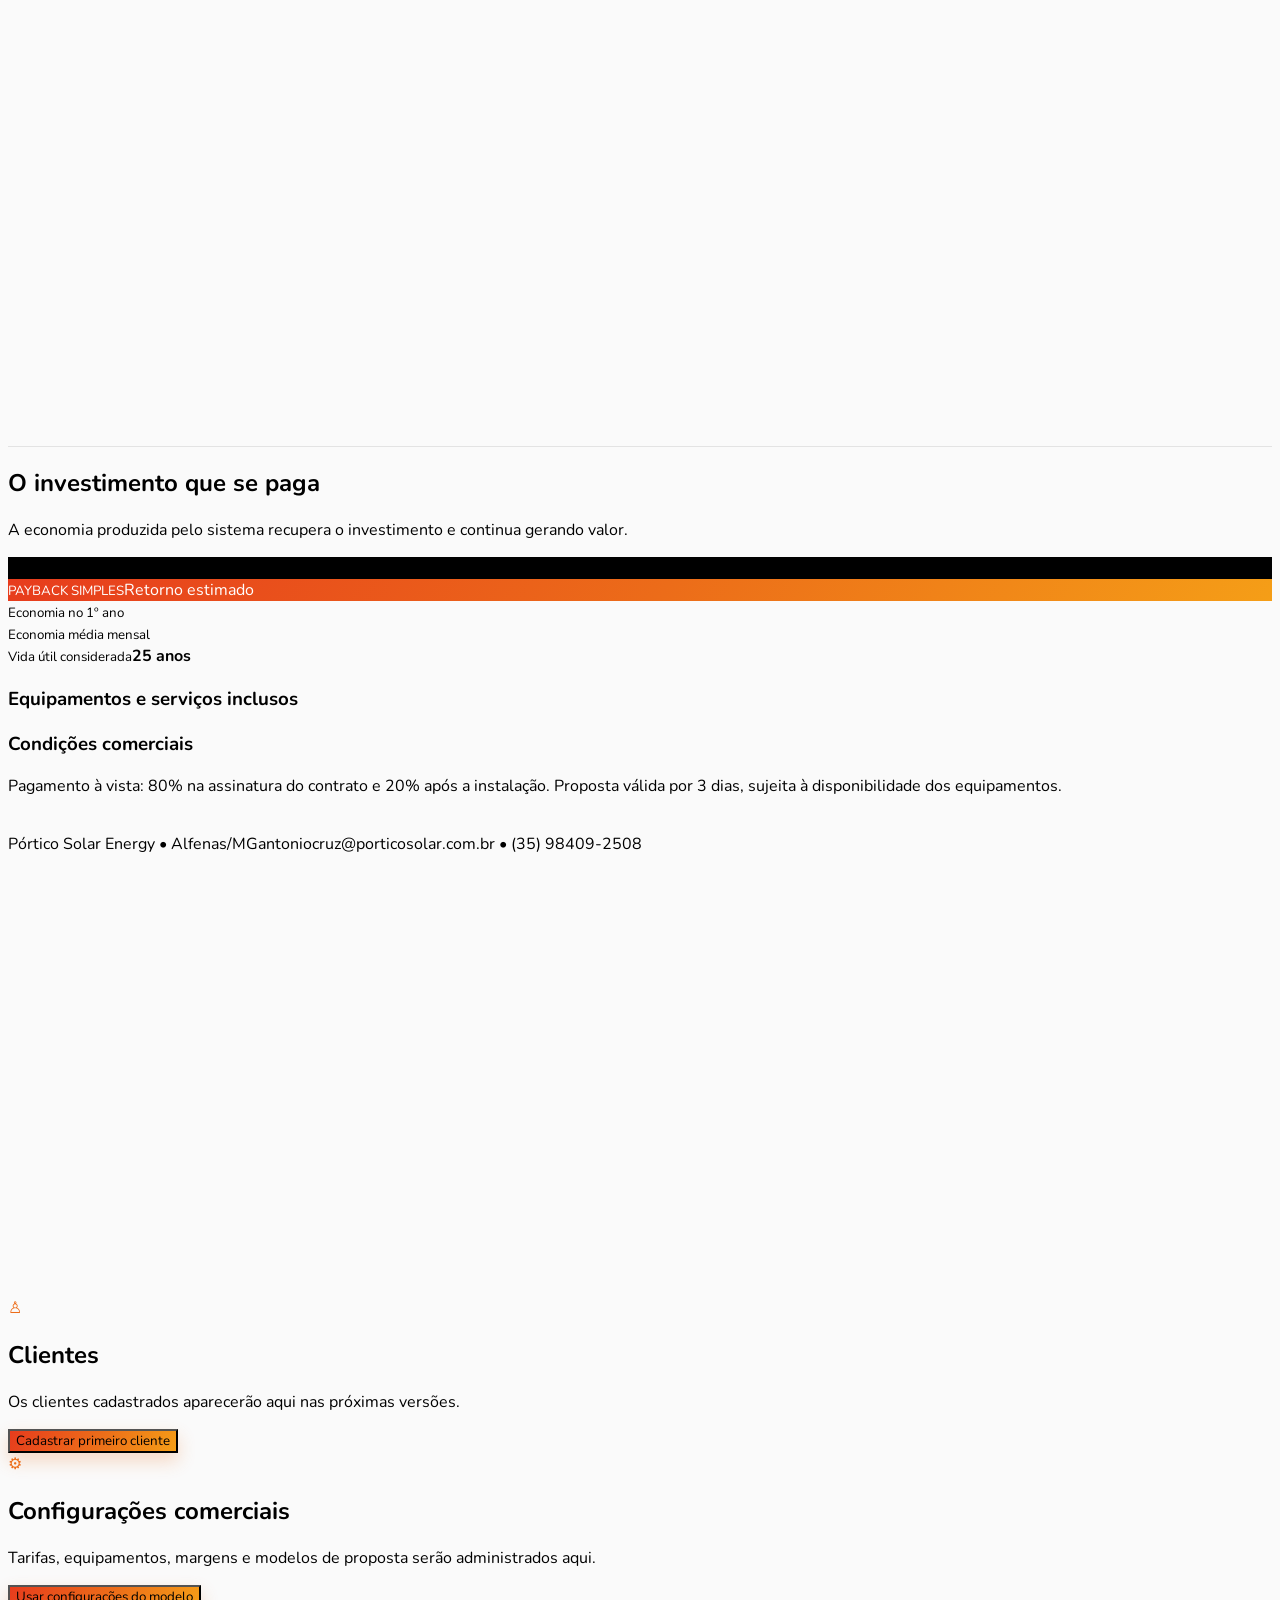
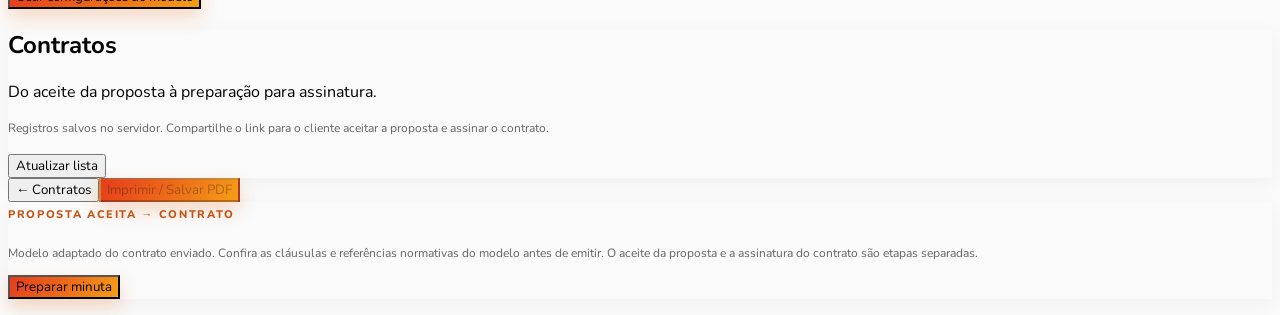
==== commit 81270efd: "Adiciona fluxo de orcamento de servicos" ====
--- a/index.html
+++ b/index.html
@@ -1,4 +1,4 @@
-<!doctype html>
+﻿<!doctype html>
 <html lang="pt-BR">
 <head>
   <meta charset="UTF-8" />
@@ -52,8 +52,15 @@
     </section>
 
     <section id="quote" class="view">
-      <div class="stepper"><div class="step active"><b>1</b><span>Cliente</span></div><i></i><div class="step"><b>2</b><span>Consumo</span></div><i></i><div class="step"><b>3</b><span>Sistema</span></div><i></i><div class="step"><b>4</b><span>Proposta</span></div></div>
-      <form id="quoteForm">
+      <div class="quote-type-panel" id="quoteTypePanel">
+        <div class="form-title"><span>01</span><div><h2>Novo orçamento</h2><p>Escolha o modelo que deseja preencher.</p></div></div>
+        <div class="quote-type-grid">
+          <button type="button" class="quote-type-card" data-quote-type="system"><strong>Orçamento de sistema</strong><span>Projeto fotovoltaico completo com consumo, kit, geração, economia e payback.</span></button>
+          <button type="button" class="quote-type-card" data-quote-type="services"><strong>Orçamento de serviço</strong><span>Serviços avulsos como desmontagem, ampliação, troca de inversor e manutenção.</span></button>
+        </div>
+      </div>
+      <div class="stepper" id="quoteStepper" hidden><div class="step active"><b>1</b><span>Cliente</span></div><i></i><div class="step"><b>2</b><span>Consumo</span></div><i></i><div class="step"><b>3</b><span>Sistema</span></div><i></i><div class="step"><b>4</b><span>Proposta</span></div></div>
+      <form id="quoteForm" hidden>
         <div class="form-card step-panel active" data-step="1">
           <div class="form-title"><span>01</span><div><h2>Dados do cliente</h2><p>Informações de identificação e endereço da instalação.</p></div></div>
           <div class="form-grid">
@@ -78,6 +85,7 @@
           <div class="form-title"><span>03</span><div><h2>Parâmetros do sistema</h2><p>Ajuste tarifa, módulo, desempenho e condições comerciais.</p></div></div>
           <div class="form-grid">
             <div class="wide field-section"><h3>01 / Equipamentos do projeto</h3><p>Informe marca e modelo conforme o orçamento do fornecedor.</p></div>
+            <label class="wide quote-type-field" hidden>Tipo de orçamento<select name="quoteType"><option value="system" selected>Sistema fotovoltaico</option><option value="services">Serviços avulsos</option></select></label>
             <label class="wide">Tipo de sistema<select name="systemType"><option value="grid">Conectado à rede (on-grid)</option><option value="hybrid">Híbrido com baterias</option></select></label>
             <label>Marca dos módulos<input name="moduleBrand" list="moduleBrands" placeholder="Selecione ou digite" required></label>
             <datalist id="moduleBrands"><option value="Canadian Solar"><option value="JA Solar"><option value="Jinko Solar"><option value="LONGi"><option value="Trina Solar"></datalist>
@@ -113,6 +121,31 @@
             <div class="wide rate-line"><label>Custo de instalação e material (%)<input type="number" step="0.01" name="installationRate" value="23.08"></label><div class="amount-field"><span>Valor em R$</span><output id="installationAmount">R$ 0,00</output></div></div>
             <div class="wide rate-line"><label>Custo de Engenharia (%)<input type="number" step="0.01" name="engineeringRate" value="12"></label><div class="amount-field"><span>Valor em R$</span><output id="engineeringAmount">R$ 0,00</output></div></div>
             <div class="wide rate-line"><label>Impostos a pagar (%)<input type="number" step="0.01" name="taxRate" value="0"></label><div class="amount-field"><span>Valor em R$</span><output id="taxAmount">R$ 0,00</output></div></div>
+            <div class="wide field-section"><h3>03 / Serviços adicionais</h3><p>Use esta seção para orçar serviços avulsos junto do projeto.</p></div>
+            <div class="wide service-options">
+              <article class="service-option">
+                <label class="check-label"><input type="checkbox" name="serviceDismount" value="1"> Desmontagem de módulos</label>
+                <div><label>Quantidade<input type="number" min="0" step="1" name="serviceDismountQuantity" value="1"></label><label>Valor unitário (R$)<input type="number" min="0" step="0.01" name="serviceDismountUnit" value="0"></label></div>
+              </article>
+              <article class="service-option">
+                <label class="check-label"><input type="checkbox" name="serviceAssembly" value="1"> Montagem de sistema</label>
+                <div><label>Quantidade<input type="number" min="0" step="1" name="serviceAssemblyQuantity" value="1"></label><label>Valor unitário (R$)<input type="number" min="0" step="0.01" name="serviceAssemblyUnit" value="0"></label></div>
+              </article>
+              <article class="service-option">
+                <label class="check-label"><input type="checkbox" name="serviceExpansion" value="1"> Ampliação de sistema</label>
+                <div><label>Quantidade<input type="number" min="0" step="1" name="serviceExpansionQuantity" value="1"></label><label>Valor unitário (R$)<input type="number" min="0" step="0.01" name="serviceExpansionUnit" value="0"></label></div>
+              </article>
+              <article class="service-option">
+                <label class="check-label"><input type="checkbox" name="serviceInverterReplacement" value="1"> Troca de inversor</label>
+                <div><label>Quantidade<input type="number" min="0" step="1" name="serviceInverterReplacementQuantity" value="1"></label><label>Valor unitário (R$)<input type="number" min="0" step="0.01" name="serviceInverterReplacementUnit" value="0"></label></div>
+              </article>
+              <article class="service-option">
+                <label class="check-label"><input type="checkbox" name="serviceMaintenance" value="1"> Manutenção geral</label>
+                <div><label>Quantidade<input type="number" min="0" step="1" name="serviceMaintenanceQuantity" value="1"></label><label>Valor unitário (R$)<input type="number" min="0" step="0.01" name="serviceMaintenanceUnit" value="0"></label></div>
+              </article>
+            </div>
+            <label class="wide">Observações dos serviços<input name="serviceNotes" placeholder="Ex.: acesso ao telhado, deslocamento, materiais inclusos"></label>
+            <div class="wide cost-total service-total" aria-live="polite"><span>Total de serviços</span><strong id="additionalServicesAmount">R$ 0,00</strong><small>Somado ao investimento total quando houver serviço selecionado.</small></div>
             <div class="wide cost-total" aria-live="polite"><span>Custo total atualizado</span><strong id="totalInvestmentPreview">R$ 0,00</strong><small>Kit + percentuais sobre o kit + armazenamento, quando houver.</small></div>
             <label>Reajuste anual da energia<input type="number" step="0.01" name="energyInflation" value="0.10"></label>
             <label>Orientação<select name="orientation"><option selected>Norte</option><option>Nordeste</option><option>Noroeste</option><option>Leste</option><option>Oeste</option></select></label>
@@ -158,6 +191,7 @@
           <p class="lead">A economia produzida pelo sistema recupera o investimento e continua gerando valor.</p>
           <div class="finance-highlight"><div><small>INVESTIMENTO TOTAL</small><strong id="pInvestment"></strong><span>Equipamentos, projeto e instalação</span></div><div><small>PAYBACK SIMPLES</small><strong id="pPayback"></strong><span>Retorno estimado</span></div></div>
           <div class="economy-row"><div><small>Economia no 1º ano</small><strong id="pAnnualSavings"></strong></div><div><small>Economia média mensal</small><strong id="pMonthlySavings"></strong></div><div><small>Vida útil considerada</small><strong>25 anos</strong></div></div>
+          <div class="service-summary" id="pAdditionalServicesBlock" hidden><h3>Serviços adicionais orçados</h3><ul id="pAdditionalServices"></ul><p id="pAdditionalServicesNotes"></p></div>
           <div class="equipment"><h3>Equipamentos e serviços inclusos</h3><ul id="pEquipment"></ul></div>
           <div class="terms"><h3>Condições comerciais</h3><p>Pagamento à vista: 80% na assinatura do contrato e 20% após a instalação. Proposta válida por 3 dias, sujeita à disponibilidade dos equipamentos.</p></div>
           <footer><span>Pórtico Solar Energy • Alfenas/MG</span><span>antoniocruz@porticosolar.com.br • (35) 98409-2508</span></footer>
--- a/theme-portico.css
+++ b/theme-portico.css
@@ -129,6 +129,37 @@
 .field-section { border-top: 1px solid var(--line); padding-top: 14px; }
 .field-section h3 { margin: 0; font-size: 16px; color: #202020; }
 .field-section p, .field-help { font-size: 12px; color: var(--muted); line-height: 1.6; }
+.quote-type-panel {
+  max-width: 920px;
+  margin: 0 auto;
+  padding: 30px;
+  border: 1px solid #E3E3E3;
+  border-radius: 17px;
+  background: #FFFFFF;
+  box-shadow: 0 5px 20px rgba(0, 0, 0, .04);
+}
+.quote-type-grid {
+  display: grid;
+  grid-template-columns: repeat(2, 1fr);
+  gap: 16px;
+}
+.quote-type-card {
+  min-height: 150px;
+  padding: 24px;
+  border: 1px solid #f2c6a9;
+  border-radius: 14px;
+  background: linear-gradient(110deg, #fff8f2, #fff);
+  color: #202020;
+  text-align: left;
+  cursor: pointer;
+}
+.quote-type-card:hover {
+  border-color: #EC6C19;
+  box-shadow: 0 12px 28px rgba(236, 108, 25, .14);
+}
+.quote-type-card strong, .quote-type-card span { display: block; }
+.quote-type-card strong { font: 800 20px Manrope; }
+.quote-type-card span { margin-top: 10px; color: var(--muted); font-size: 13px; line-height: 1.6; }
 .rate-line {
   display: grid;
   grid-template-columns: 1fr 1fr;
@@ -189,6 +220,35 @@
 .cost-total span { color: #a84712; font-size: 11px; font-weight: 800; letter-spacing: .08em; text-transform: uppercase; }
 .cost-total strong { margin-top: 6px; font-size: 26px; color: #202020; }
 .cost-total small { margin-top: 4px; color: var(--muted); font-size: 12px; }
+.service-options {
+  display: grid;
+  grid-template-columns: repeat(2, 1fr);
+  gap: 14px;
+}
+.service-option {
+  padding: 16px;
+  border: 1px solid #f2c6a9;
+  border-radius: 14px;
+  background: #fffdf9;
+}
+.service-option .check-label {
+  display: flex;
+  align-items: center;
+  gap: 8px;
+  color: #202020;
+  font-size: 13px;
+}
+.service-option .check-label input {
+  width: auto;
+  margin: 0;
+}
+.service-option > div {
+  display: grid;
+  grid-template-columns: 1fr 1fr;
+  gap: 10px;
+  margin-top: 12px;
+}
+.service-total { background: linear-gradient(110deg, #fff8f2, #ffffff); }
 .hybrid-fields { min-width: 0; border: 1px solid #f2c6a9; border-radius: 14px; padding: 22px; background: #fff8f2; }
 .hybrid-fields legend { padding: 0 8px; font-weight: 800; }
 [hidden] { display: none !important; }
@@ -207,6 +267,35 @@
 .equipment-card h3 { margin: 9px 0; font-size: 22px; }
 .equipment-card p { margin: 0; font-size: 13px; color: var(--muted); }
 .storage-summary { padding: 22px; background: #202020; color: #fff; border-radius: 12px; font-size: 13px; line-height: 1.8; }
+.service-summary {
+  margin-top: 28px;
+  padding: 22px;
+  border: 1px solid #f2c6a9;
+  border-radius: 14px;
+  background: linear-gradient(110deg, #fff8f2, #fff);
+}
+.service-summary h3 {
+  margin: 0 0 12px;
+  font: 800 17px Manrope;
+}
+.service-summary ul {
+  display: grid;
+  gap: 8px;
+  margin: 0;
+  padding: 0;
+  list-style: none;
+}
+.service-summary li {
+  padding-bottom: 8px;
+  border-bottom: 1px solid #f4d9c5;
+  font-size: 12px;
+}
+.service-summary p {
+  margin: 12px 0 0;
+  color: var(--muted);
+  font-size: 12px;
+  line-height: 1.6;
+}
 .technical-note { margin-top: 26px; padding-top: 16px; border-top: 1px solid var(--line); }
 .technical-note h3 { font-size: 15px; }
 .technical-note p { font-size: 12px; color: var(--muted); line-height: 1.7; }
@@ -217,7 +306,10 @@
   .topbar { gap: 10px; }.topbar h1 { font-size: 20px; }.topbar .primary { padding: 10px; font-size: 11px; }
   .view { padding: 20px 12px; }.form-card { padding: 20px 14px; }
   .form-grid { grid-template-columns: 1fr; }.form-grid label.wide { grid-column: 1; }
+  .quote-type-panel { padding: 20px 14px; }
+  .quote-type-grid { grid-template-columns: 1fr; }
   .rate-line { grid-template-columns: 1fr; }
+  .service-options, .service-option > div { grid-template-columns: 1fr; }
   .dimensioning-preview { grid-template-columns: 1fr 1fr; }
   .step { gap: 4px; }.step span { font-size: 10px; }.stepper i { width: 12px; margin: 0 4px; }
   .proposal-cover, .proposal-page { padding: 28px 20px; min-height: auto; }
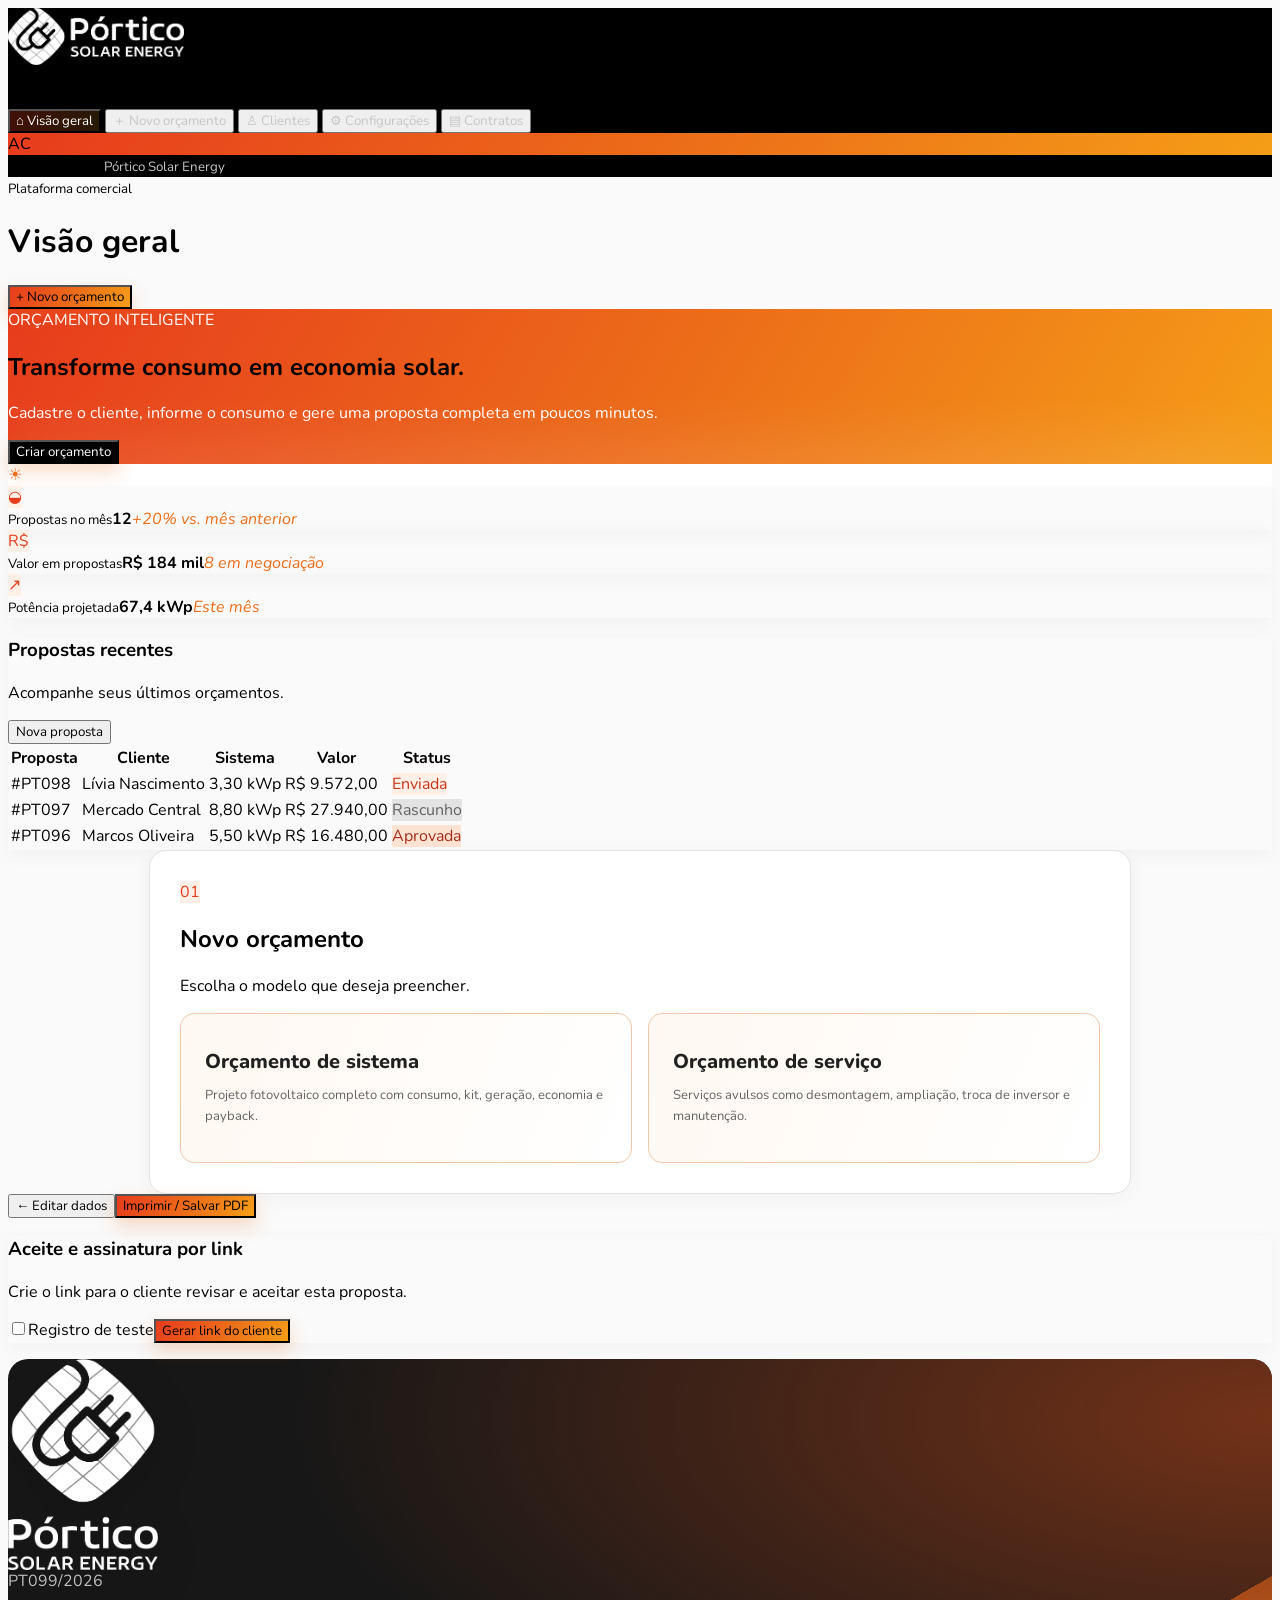
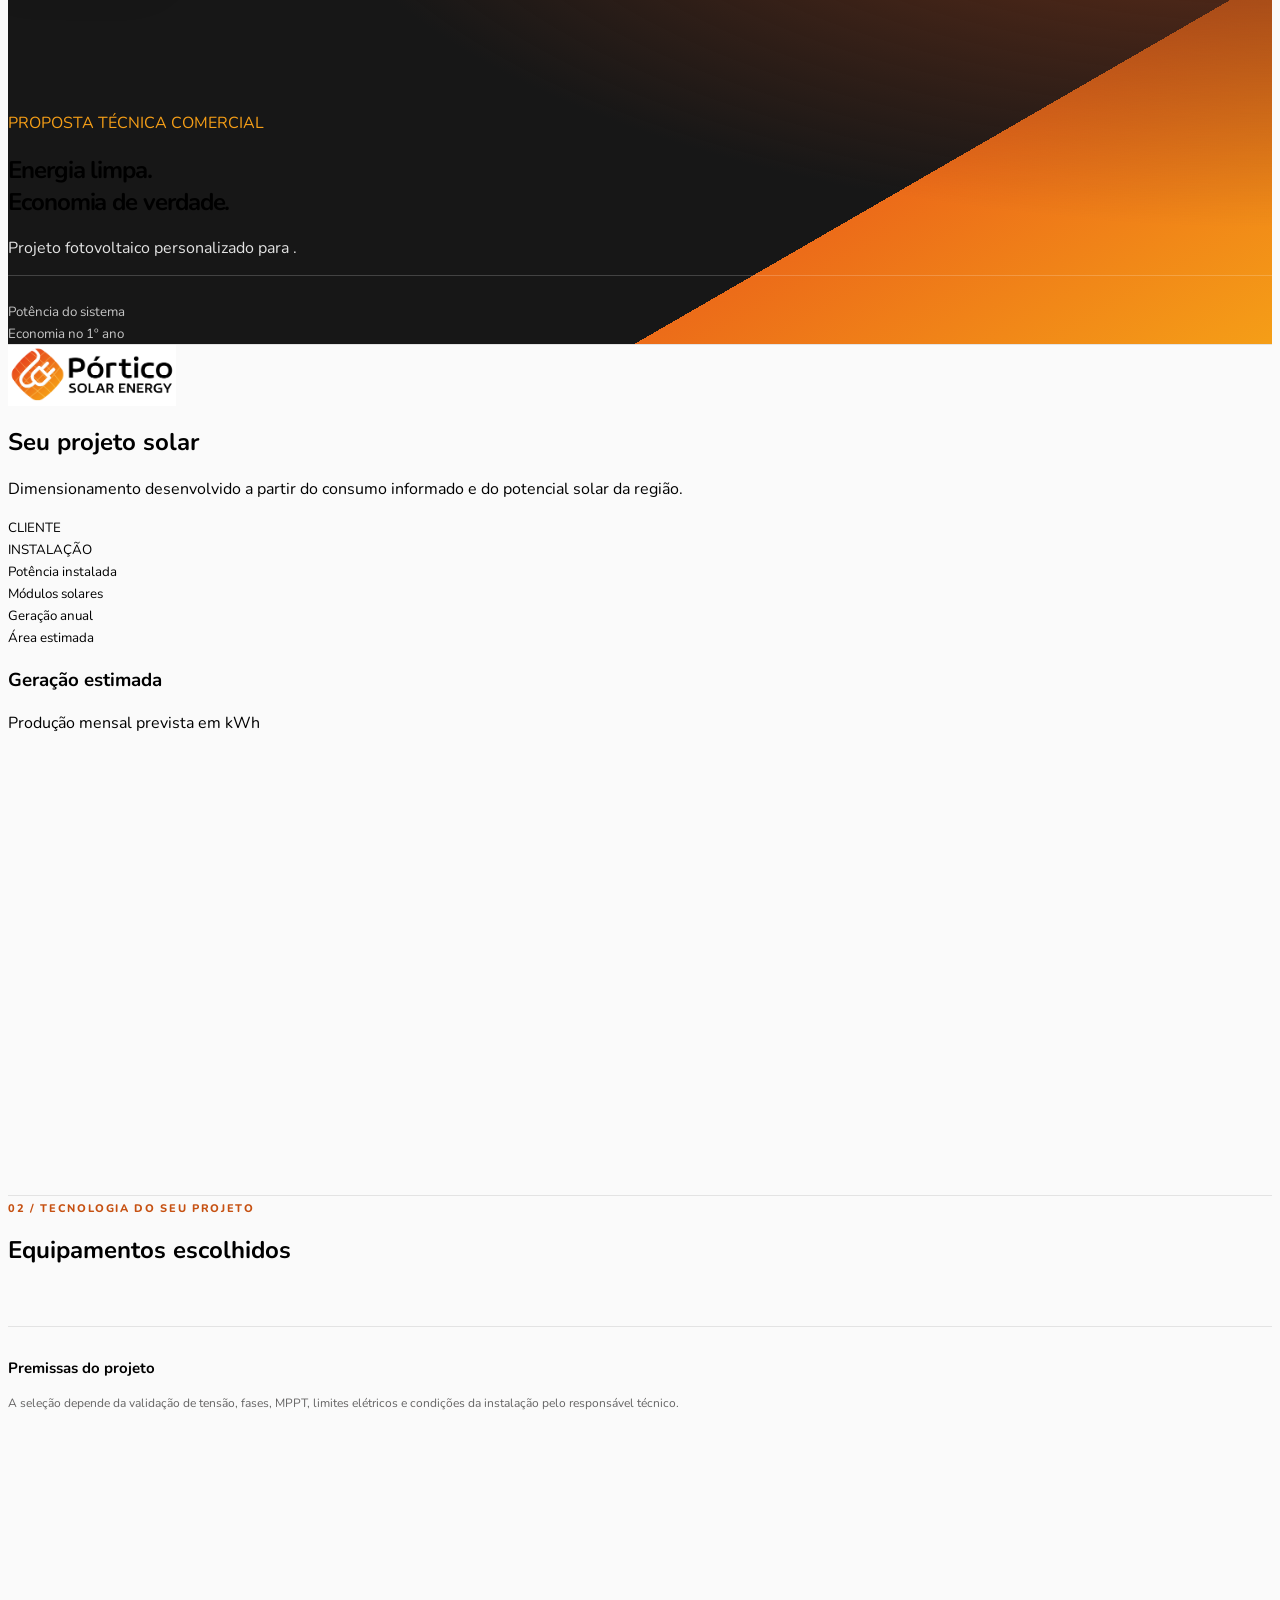
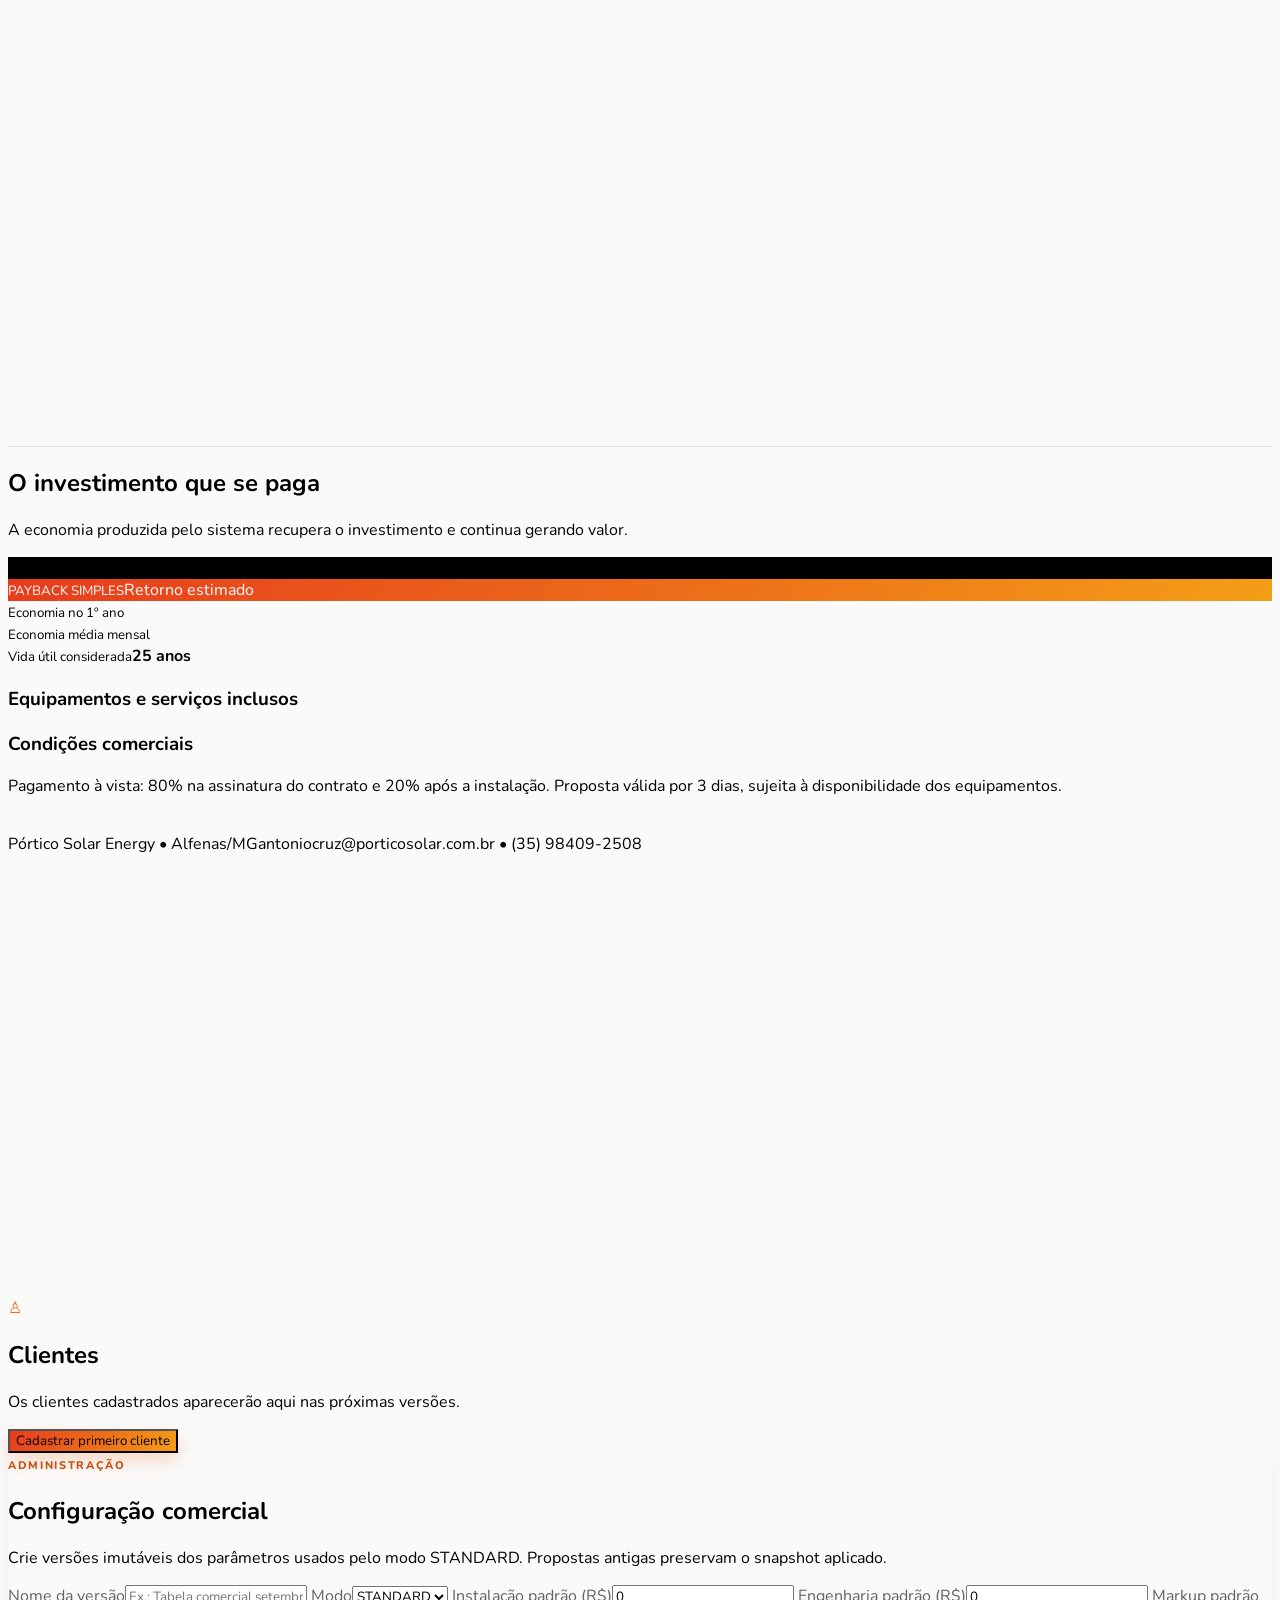
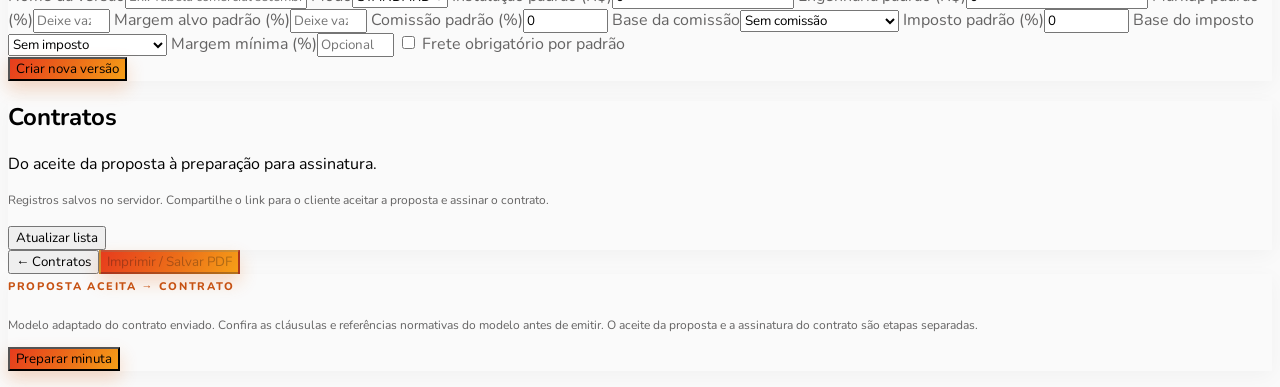
==== commit eab1d631: "feat: build solar platform core and supplier ingestion" ====
--- a/index.html
+++ b/index.html
@@ -107,6 +107,8 @@
               <label class="wide">Custo adicional de armazenamento e backup (R$)<input name="batteryCost" type="number" min="0" step="0.01" placeholder="Baterias, proteções e instalação de backup" required></label>
             </div><p class="field-help">Confirme a compatibilidade entre inversor e baterias. A autonomia é teórica e não considera perdas.</p></fieldset>
             <div class="wide field-section"><h3>02 / Dimensionamento e investimento</h3><p>Inclua módulos e inversores no custo do kit. Informe o armazenamento separadamente.</p></div>
+            <label>Modo de precificação<select name="pricingMode"><option value="LEGACY">LEGACY — compatibilidade</option><option value="STANDARD">STANDARD — configuração comercial</option></select></label>
+            <label class="wide" id="standardEquipmentCostField" hidden>Custo manual do equipamento (R$)<input name="equipmentCost" type="number" min="0" step="0.01" value="5200"><small class="field-help">Usado no modo STANDARD até a integração automática com Procurement.</small></label>
             <label>Tarifa de energia (R$/kWh)<input type="number" step="0.01" name="tariff" value="1.15"></label>
             <label>HSP médio diário<input type="number" step="0.01" name="hsp" value="5.1675"><small class="field-help" id="hspStatus">Escolha UF e cidade para atualizar automaticamente.</small></label>
             <label>Performance ratio<input type="number" step="0.01" name="performance" value="0.74"></label>
@@ -200,14 +202,39 @@
     </section>
 
     <section id="clients" class="view empty-state"><span>♙</span><h2>Clientes</h2><p>Os clientes cadastrados aparecerão aqui nas próximas versões.</p><button class="primary openQuote">Cadastrar primeiro cliente</button></section>
-    <section id="settings" class="view empty-state"><span>⚙</span><h2>Configurações comerciais</h2><p>Tarifas, equipamentos, margens e modelos de proposta serão administrados aqui.</p><button class="primary openQuote">Usar configurações do modelo</button></section>
+    <section id="settings" class="view">
+      <div class="panel commercial-config-panel">
+        <div class="panel-heading"><div><span class="section-kicker">ADMINISTRAÇÃO</span><h2>Configuração comercial</h2><p>Crie versões imutáveis dos parâmetros usados pelo modo STANDARD. Propostas antigas preservam o snapshot aplicado.</p></div></div>
+        <form id="commercialConfigForm"><div class="form-grid">
+          <label>Nome da versão<input name="name" required maxlength="180" placeholder="Ex.: Tabela comercial setembro"></label>
+          <label>Modo<select name="pricingMode"><option value="STANDARD">STANDARD</option><option value="LEGACY">LEGACY</option></select></label>
+          <label>Instalação padrão (R$)<input name="defaultInstallationCost" type="number" min="0" step="0.01" value="0"></label>
+          <label>Engenharia padrão (R$)<input name="defaultEngineeringCost" type="number" min="0" step="0.01" value="0"></label>
+          <label>Markup padrão (%)<input name="defaultMarkupRate" type="number" min="0" max="99.99" step="0.01" placeholder="Deixe vazio se usar margem alvo"></label>
+          <label>Margem alvo padrão (%)<input name="defaultTargetMarginRate" type="number" min="0" max="99.99" step="0.01" placeholder="Deixe vazio se usar markup"></label>
+          <label>Comissão padrão (%)<input name="defaultCommissionRate" type="number" min="0" max="100" step="0.01" value="0"></label>
+          <label>Base da comissão<select name="defaultCommissionBase"><option value="">Sem comissão</option><option value="DIRECT_COST">Custo direto</option><option value="PRICE_BEFORE_TAX">Preço antes do imposto</option></select></label>
+          <label>Imposto padrão (%)<input name="defaultTaxRate" type="number" min="0" max="100" step="0.01" value="0"></label>
+          <label>Base do imposto<select name="defaultTaxBase"><option value="">Sem imposto</option><option value="DIRECT_COST">Custo direto</option><option value="PRICE_BEFORE_TAX">Preço antes do imposto</option><option value="CUSTOMER_PRICE">Preço do cliente</option></select></label>
+          <label>Margem mínima (%)<input name="minimumMarginRate" type="number" min="0" max="99.99" step="0.01" placeholder="Opcional"></label>
+          <label class="check-label"><input name="defaultFreightRequired" type="checkbox"> Frete obrigatório por padrão</label>
+        </div><button class="primary" type="submit">Criar nova versão</button></form>
+        <p id="commercialConfigMessage" role="status"></p><div id="commercialConfigList"></div><div id="commercialConfigAudit"></div>
+      </div>
+    </section>
   </main>
   <script src="api-client.js"></script>
   <script src="contract-template.js"></script>
   <script src="contract-core.js"></script>
   <script src="localities.js"></script>
+  <script src="solar-sizing-engine.js"></script>
+  <script src="money.js"></script>
+  <script src="pricing-config.js"></script>
+  <script src="pricing-engine.js"></script>
   <script src="app.js"></script>
   <script src="contracts.js"></script>
   <script src="auth-ui.js"></script>
+  <script src="commercial-config-ui.js"></script>
+  <script src="supplier-import-ui.js"></script>
 </body>
 </html>
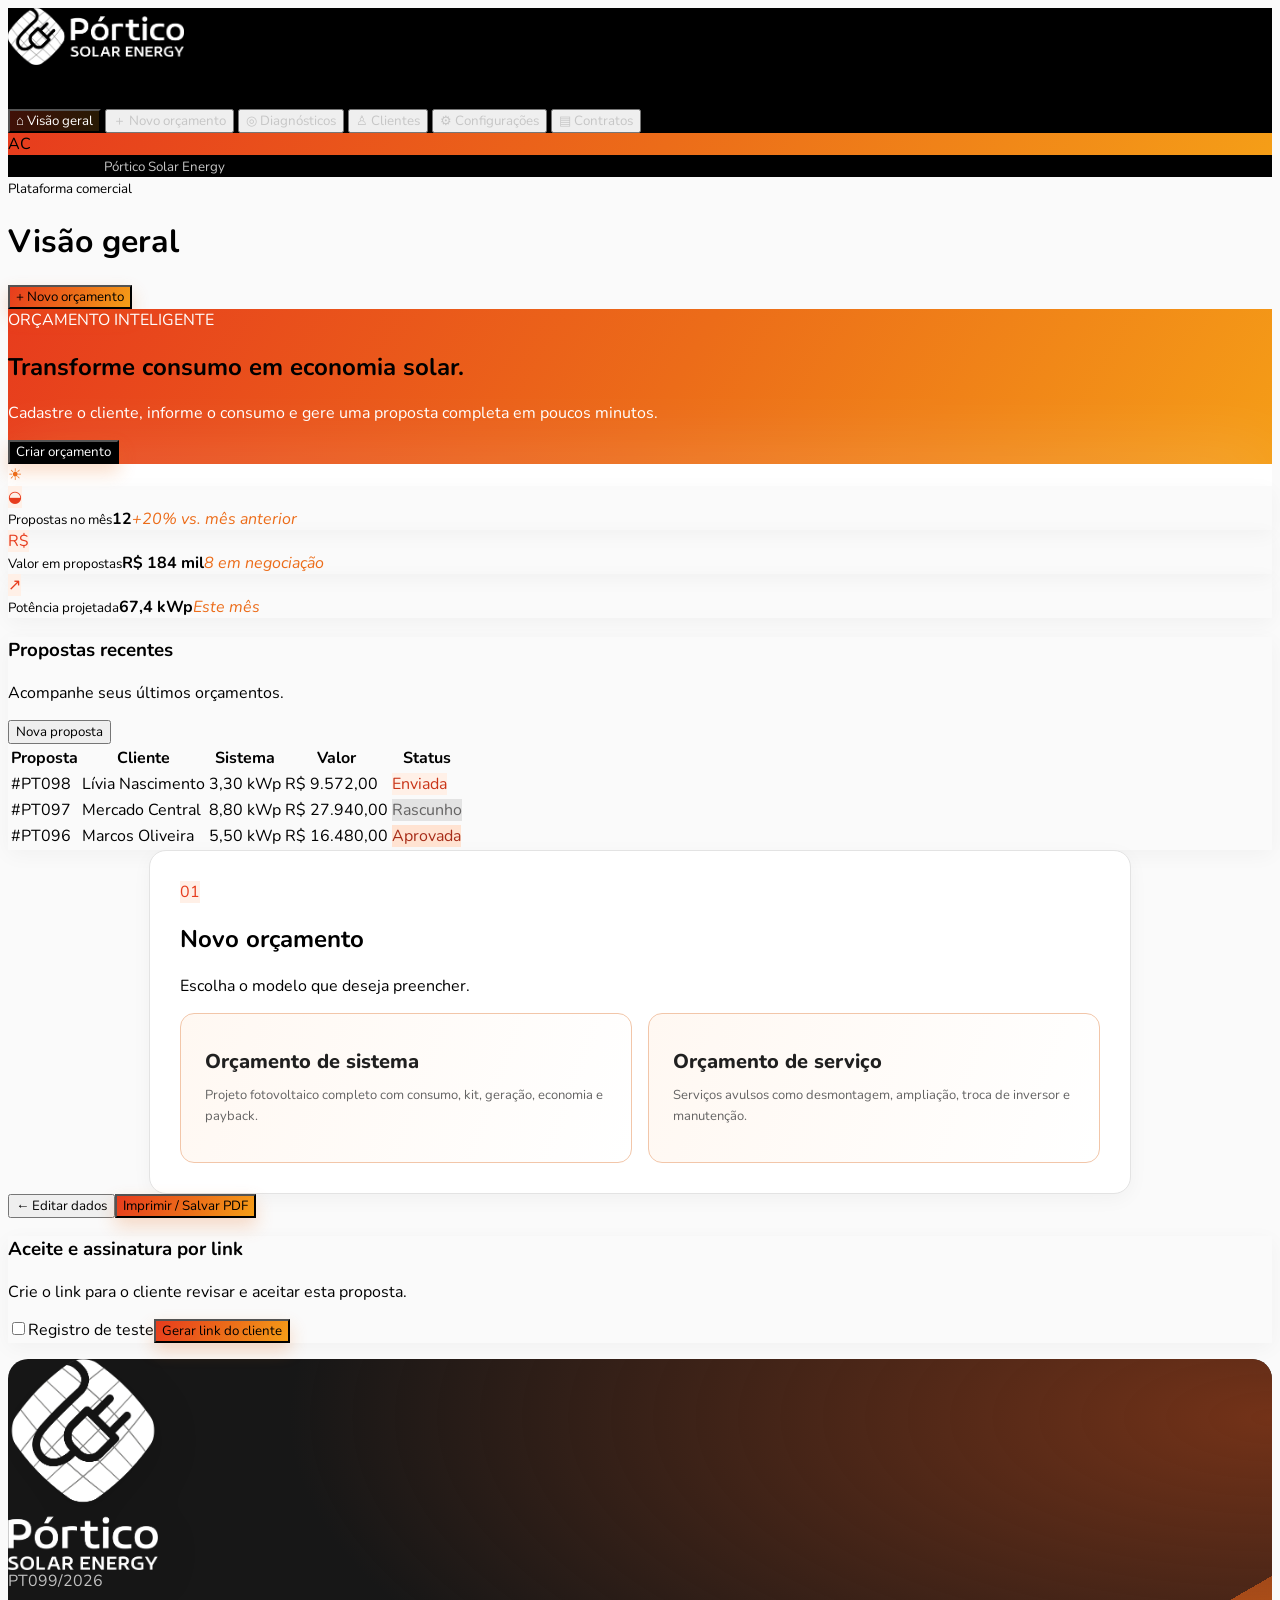
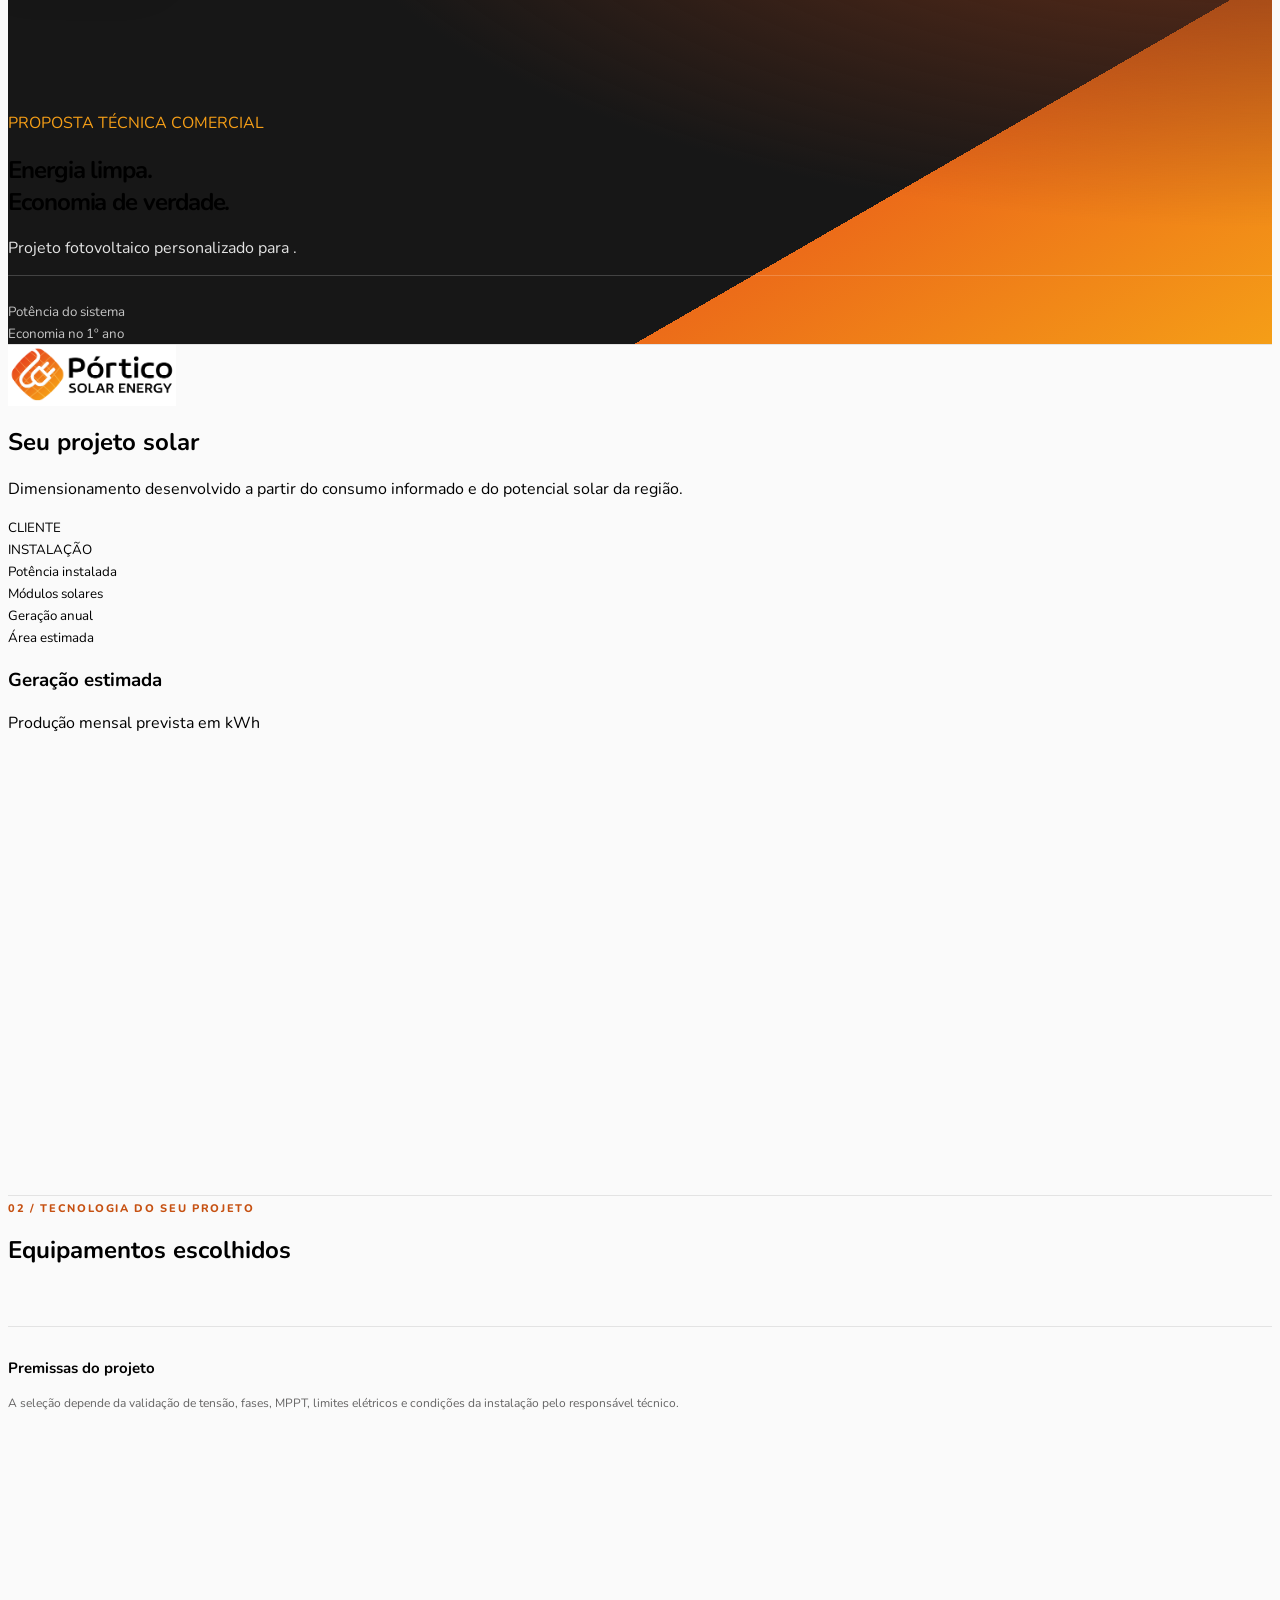
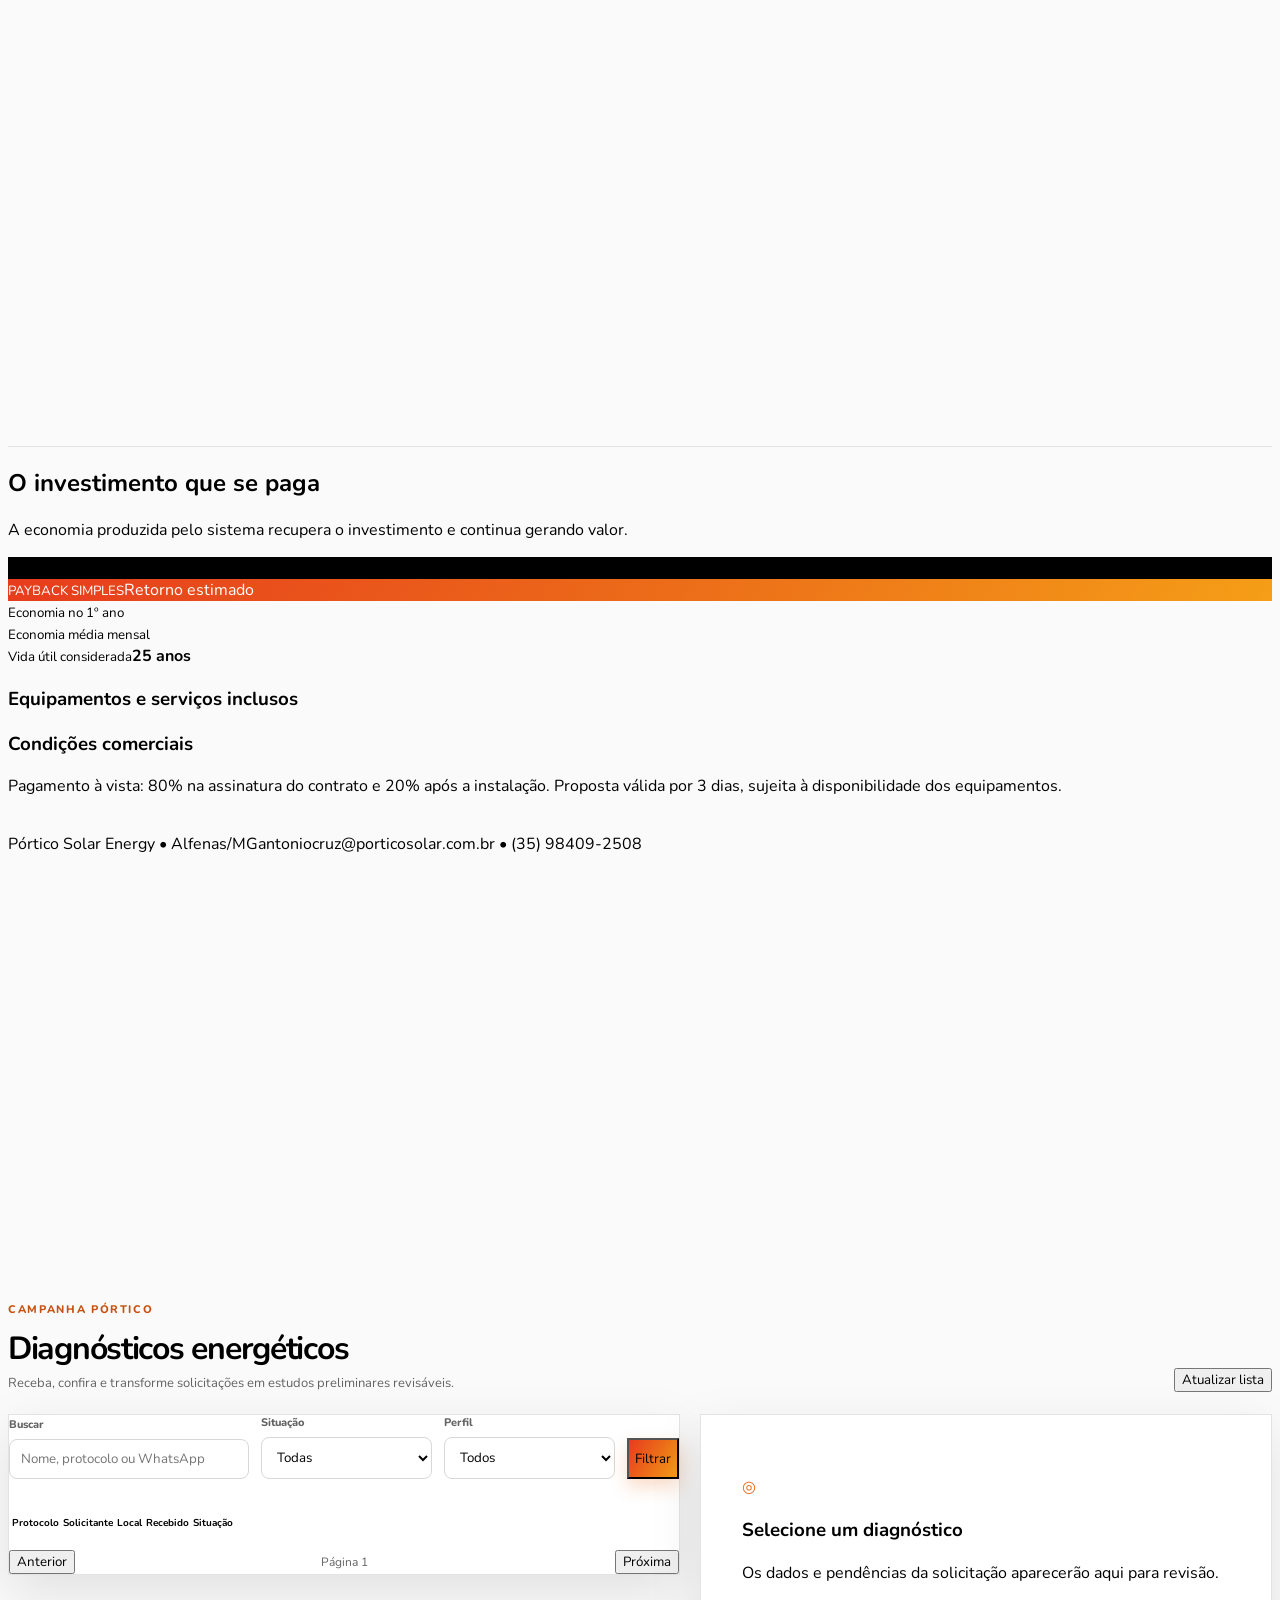
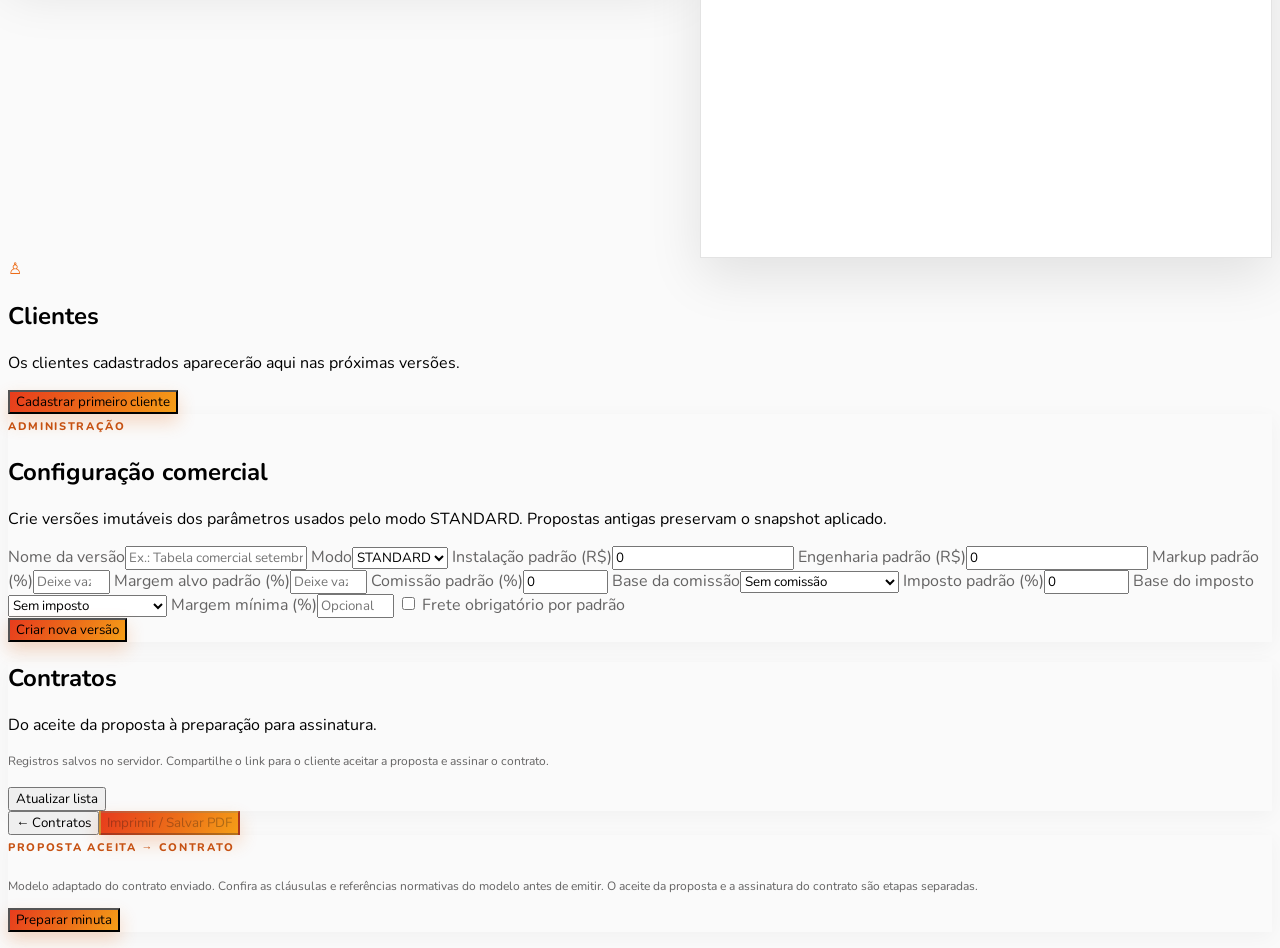
==== commit ec5de62f: "feat: add energy diagnostics and align landing with sizing theme" ====
--- a/index.html
+++ b/index.html
@@ -11,6 +11,7 @@
   <link rel="stylesheet" href="theme-portico.css" />
   <link rel="stylesheet" href="contracts.css" />
   <link rel="stylesheet" href="auth.css" />
+  <link rel="stylesheet" href="diagnostics.css" />
 </head>
 <body class="auth-locked">
   <aside class="sidebar">
@@ -20,6 +21,7 @@
     <nav>
       <button class="nav-item active" data-view="dashboard"><span>⌂</span> Visão geral</button>
       <button class="nav-item" data-view="quote"><span>＋</span> Novo orçamento</button>
+      <button class="nav-item" data-view="diagnostics"><span>◎</span> Diagnósticos</button>
       <button class="nav-item" data-view="clients"><span>♙</span> Clientes</button>
       <button class="nav-item" data-view="settings"><span>⚙</span> Configurações</button>
     </nav>
@@ -201,6 +203,19 @@
       </article>
     </section>
 
+    <section id="diagnostics" class="view">
+      <div class="diagnostic-admin-heading"><div><span class="section-kicker">CAMPANHA PÓRTICO</span><h2>Diagnósticos energéticos</h2><p>Receba, confira e transforme solicitações em estudos preliminares revisáveis.</p></div><button class="ghost" id="diagnosticRefresh" type="button">Atualizar lista</button></div>
+      <div class="diagnostic-layout">
+        <div class="panel diagnostic-list-panel">
+          <form id="diagnosticFilters" class="diagnostic-filters"><label>Buscar<input name="q" type="search" placeholder="Nome, protocolo ou WhatsApp"></label><label>Situação<select name="status"><option value="">Todas</option><option value="RECEIVED">Recebido</option><option value="DATA_PENDING">Dados pendentes</option><option value="STUDY_GENERATED">Estudo gerado</option><option value="IN_REVIEW">Em revisão</option><option value="PROPOSAL_GENERATED">Proposta gerada</option><option value="CLOSED">Encerrado</option></select></label><label>Perfil<select name="profile"><option value="">Todos</option><option value="RESIDENTIAL">Residencial</option><option value="COMMERCIAL">Comercial</option></select></label><button class="primary" type="submit">Filtrar</button></form>
+          <p class="diagnostic-message" id="diagnosticListMessage" role="status"></p>
+          <div class="table-wrap"><table class="diagnostic-table"><thead><tr><th>Protocolo</th><th>Solicitante</th><th>Local</th><th>Recebido</th><th>Situação</th></tr></thead><tbody id="diagnosticRows"></tbody></table></div>
+          <div class="diagnostic-pagination"><button class="ghost" id="diagnosticPrev" type="button">Anterior</button><span id="diagnosticPage">Página 1</span><button class="ghost" id="diagnosticNext" type="button">Próxima</button></div>
+        </div>
+        <div class="panel diagnostic-detail-panel" id="diagnosticDetailPanel"><div class="empty-state compact"><span>◎</span><h3>Selecione um diagnóstico</h3><p>Os dados e pendências da solicitação aparecerão aqui para revisão.</p></div></div>
+      </div>
+    </section>
+
     <section id="clients" class="view empty-state"><span>♙</span><h2>Clientes</h2><p>Os clientes cadastrados aparecerão aqui nas próximas versões.</p><button class="primary openQuote">Cadastrar primeiro cliente</button></section>
     <section id="settings" class="view">
       <div class="panel commercial-config-panel">
@@ -236,5 +251,6 @@
   <script src="auth-ui.js"></script>
   <script src="commercial-config-ui.js"></script>
   <script src="supplier-import-ui.js"></script>
+  <script src="diagnostic-admin.js"></script>
 </body>
 </html>
--- a/diagnostics.css
+++ b/diagnostics.css
@@ -0,0 +1,16 @@
+.diagnostic-admin-heading{display:flex;justify-content:space-between;align-items:flex-end;gap:20px;margin-bottom:22px}.diagnostic-admin-heading h2{margin:8px 0 4px;font-size:32px;letter-spacing:-.04em}.diagnostic-admin-heading p{margin:0;color:var(--muted);font-size:13px}.diagnostic-layout{display:grid;grid-template-columns:minmax(0,1.08fr) minmax(390px,.92fr);gap:20px;align-items:start}.diagnostic-list-panel,.diagnostic-detail-panel{min-width:0}.diagnostic-filters{display:grid;grid-template-columns:1.4fr 1fr 1fr auto;gap:12px;align-items:end;margin-bottom:16px}.diagnostic-filters label,.diagnostic-review-form label{display:block;color:var(--muted);font-size:11px;font-weight:800}.diagnostic-filters input,.diagnostic-filters select,.diagnostic-review-form input,.diagnostic-review-form select,.diagnostic-review-form textarea{width:100%;margin-top:7px;padding:10px 11px;border:1px solid var(--line);border-radius:8px;background:#fff;color:var(--ink)}.diagnostic-filters .primary{min-height:41px}.diagnostic-table th{font-size:10px}.diagnostic-table td{font-size:12px;cursor:pointer}.diagnostic-table tbody tr:hover,.diagnostic-table tbody tr.is-selected{background:#fff5ed}.diagnostic-table tbody tr:focus{outline:2px solid var(--orange);outline-offset:-2px}.diagnostic-status{display:inline-flex;padding:5px 8px;border-radius:999px;font-size:10px;font-weight:900;white-space:nowrap;background:#f0ece9;color:#655b55}.diagnostic-status-received{background:#fff0e4;color:#b44e17}.diagnostic-status-data_pending{background:#fff3d8;color:#9d6c05}.diagnostic-status-study_generated{background:#e9f4e1;color:#3f6f28}.diagnostic-status-in_review{background:#e7effa;color:#335c90}.diagnostic-status-proposal_generated{background:#f0e7fd;color:#7043a4}.diagnostic-status-proposal_sent{background:#ddf3ea;color:#287256}.diagnostic-pagination{display:flex;justify-content:space-between;align-items:center;margin-top:17px;color:var(--muted);font-size:12px}.diagnostic-message{min-height:18px;margin:10px 0 0;color:#a84a16;font-size:12px}.diagnostic-detail-panel{padding:25px}.empty-state.compact{min-height:320px;padding:36px 16px}.detail-header{display:flex;justify-content:space-between;gap:16px;align-items:flex-start;padding-bottom:20px;border-bottom:1px solid var(--line)}.detail-header h2{margin:7px 0 5px;font-size:25px;letter-spacing:-.04em;overflow-wrap:anywhere}.detail-header p{margin:0;color:var(--muted);font-size:12px}.diagnostic-detail-panel>.diagnostic-metrics{margin:19px 0}.diagnostic-metrics{display:grid;grid-template-columns:repeat(2,1fr);gap:10px}.diagnostic-metric{padding:13px;border:1px solid var(--line);border-radius:10px;background:#fffaf6}.diagnostic-metric small,.diagnostic-metric strong{display:block}.diagnostic-metric small{color:var(--muted);font-size:10px;font-weight:800}.diagnostic-metric strong{margin-top:5px;font-size:14px;overflow-wrap:anywhere}.diagnostic-operation-grid{display:grid;gap:13px}.diagnostic-review-form{padding:17px;border:1px solid var(--line);border-radius:12px;background:#fff}.detail-subheading{display:flex;justify-content:space-between;gap:12px;align-items:flex-start;margin-bottom:14px}.detail-subheading h3{margin:0;font-size:15px}.detail-subheading p{margin:2px 0 0;color:var(--muted);font-size:11px}.diagnostic-review-form>label+label{margin-top:13px}.diagnostic-review-form textarea{resize:vertical}.compact-grid{display:grid;grid-template-columns:repeat(2,minmax(0,1fr));gap:11px}.inline-actions{display:flex;flex-wrap:wrap;gap:9px;margin-top:15px}.inline-actions button{font-size:11px;padding:10px 12px}.diagnostic-study{margin-top:16px;padding-top:20px;border-top:1px solid var(--line)}.diagnostic-study .detail-subheading{align-items:center}.diagnostic-pending{margin-top:15px;padding:13px;border-radius:10px;background:#fff8e6;color:#805d16;font-size:12px}.diagnostic-pending ul{margin:8px 0 0;padding-left:18px}.diagnostic-pending li+li{margin-top:5px}.diagnostic-footnote{color:var(--muted);font-size:11px;line-height:1.6}.diagnostic-conversion,.diagnostic-raw{margin-top:16px;padding-top:16px;border-top:1px solid var(--line)}.diagnostic-conversion summary,.diagnostic-raw summary{cursor:pointer;font-weight:900;font-size:14px}.diagnostic-conversion[open] summary,.diagnostic-raw[open] summary{margin-bottom:14px}.diagnostic-raw pre{max-height:250px;overflow:auto;padding:12px;border-radius:9px;background:#f5f1ee;color:#615953;font:11px/1.5 ui-monospace,SFMono-Regular,Consolas,monospace;white-space:pre-wrap;word-break:break-word}.campaign-config-panel{margin-top:25px}.campaign-config-panel .form-grid{margin-top:16px}.campaign-config-panel .form-grid label>span{display:block;color:var(--muted);font-size:10px}.campaign-config-panel textarea{width:100%;margin-top:7px;padding:11px;border:1px solid var(--line);border-radius:8px}.finance-config{margin:20px 0;padding:15px 0;border-top:1px solid var(--line);border-bottom:1px solid var(--line)}.finance-config summary{cursor:pointer;font-weight:900}.finance-config .form-grid{margin-top:15px}.finance-config .check-label{display:flex;gap:8px;align-items:center}.finance-config .check-label input{width:auto;margin:0}.campaign-config-panel .primary{margin-top:17px}
+@media(max-width:1050px){.diagnostic-layout{grid-template-columns:1fr}.diagnostic-detail-panel{min-height:0}}@media(max-width:700px){.diagnostic-admin-heading{display:block}.diagnostic-admin-heading .ghost{margin-top:14px}.diagnostic-filters{grid-template-columns:1fr 1fr}.diagnostic-filters label:first-child{grid-column:1/-1}.diagnostic-filters .primary{grid-column:1/-1}.diagnostic-table th:nth-child(3),.diagnostic-table td:nth-child(3){display:none}.diagnostic-detail-panel{padding:18px}.compact-grid{grid-template-columns:1fr}.detail-header{display:block}.detail-header .diagnostic-status{margin-top:14px}}
+.diagnostic-download{grid-column:1/-1;text-align:center;text-decoration:none;font-size:11px}
+
+/* Mantém o painel de diagnóstico dentro da linguagem visual existente. */
+.diagnostic-list-panel,.diagnostic-detail-panel,.campaign-config-panel{background:var(--white);border:1px solid var(--line);box-shadow:var(--shadow)}
+.diagnostic-detail-panel{background:var(--white)}
+.diagnostic-filters input,.diagnostic-filters select,.diagnostic-review-form input,.diagnostic-review-form select,.diagnostic-review-form textarea,.campaign-config-panel textarea{background:var(--white);border-color:#d8d8d8}
+.diagnostic-filters input:focus,.diagnostic-filters select:focus,.diagnostic-review-form input:focus,.diagnostic-review-form select:focus,.diagnostic-review-form textarea:focus,.campaign-config-panel textarea:focus{border-color:var(--green);box-shadow:0 0 0 3px rgba(236,108,25,.12);outline:0}
+.diagnostic-admin-heading h2,.detail-header h2,.campaign-config-panel h2{color:var(--ink)}
+.diagnostic-metric{background:#fff8f2;border-color:var(--line)}
+.diagnostic-metric strong{color:var(--red)}
+.diagnostic-table tbody tr:hover,.diagnostic-table tbody tr.is-selected{background:#fff3ea}
+.diagnostic-download{color:var(--red)}
+.diagnostic-download:hover{background:#fff0e7}
+.diagnostic-review-form,.finance-config{border-color:var(--line)}
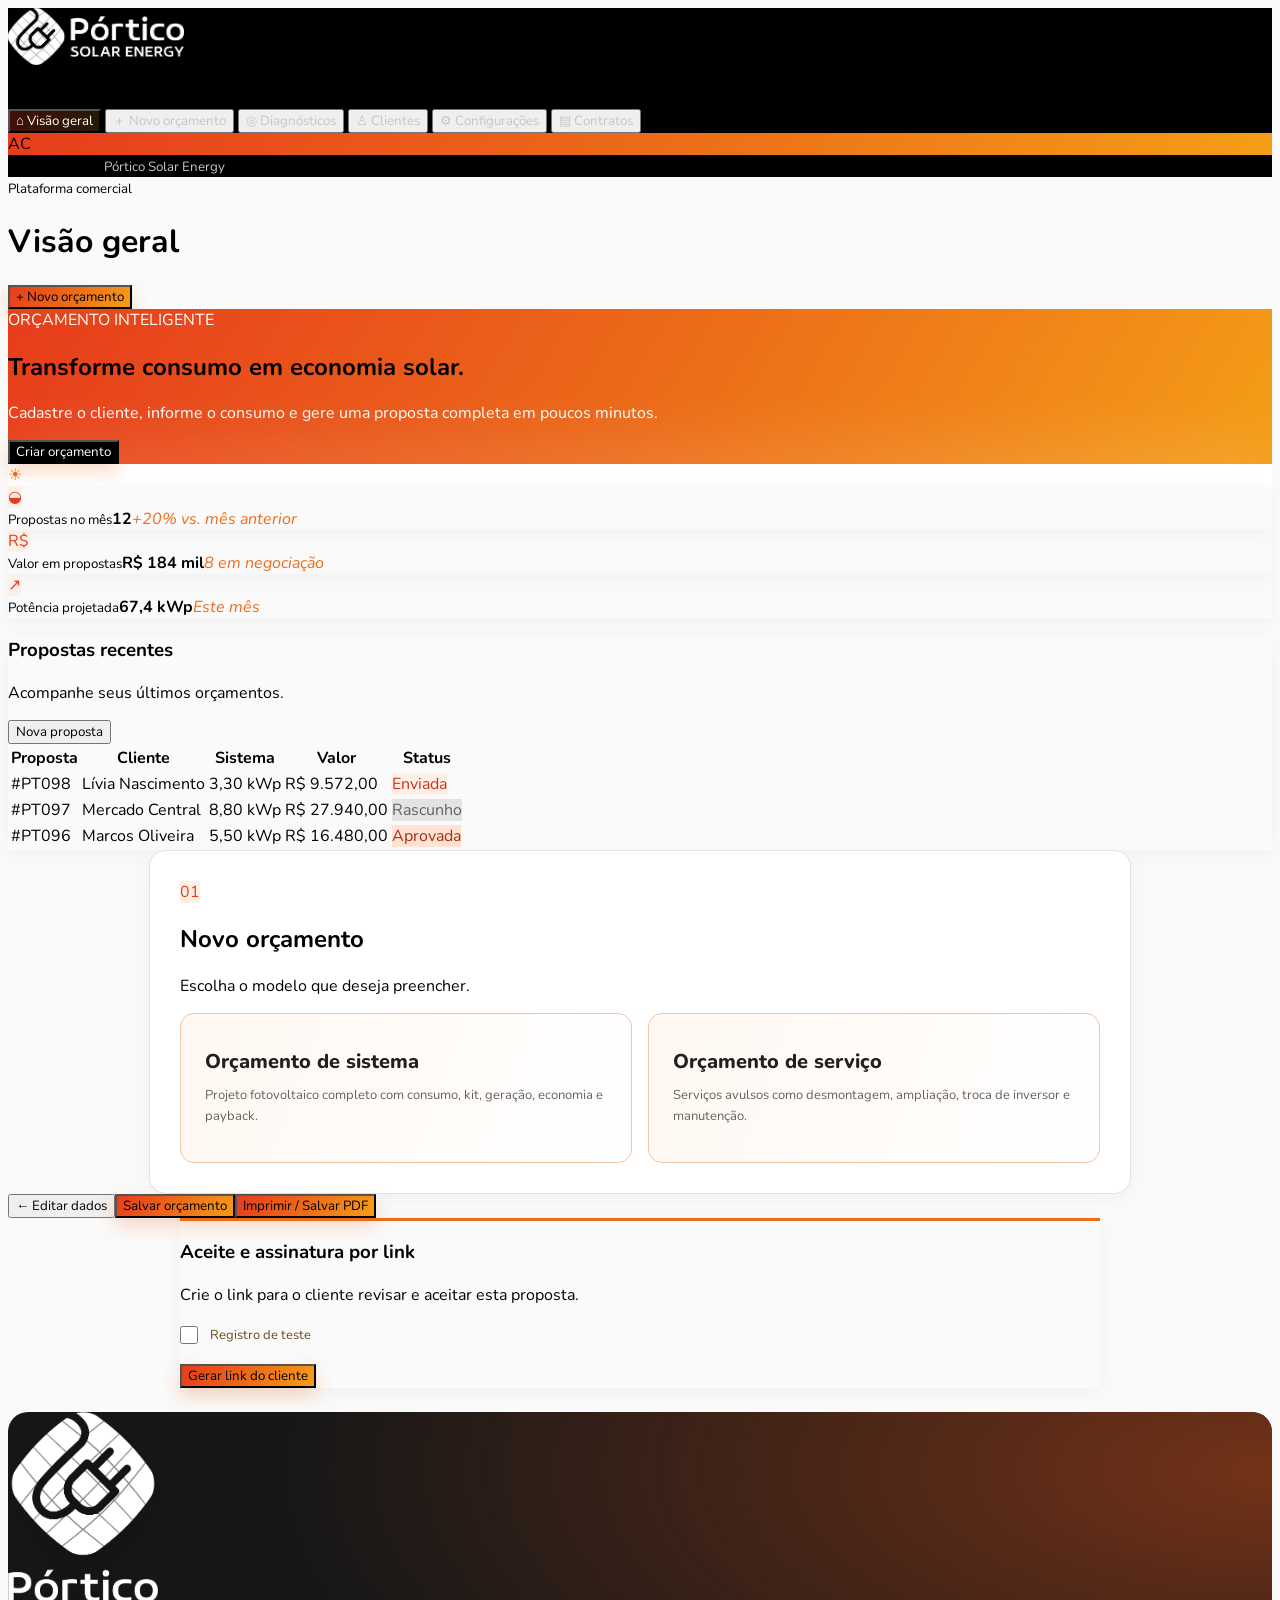
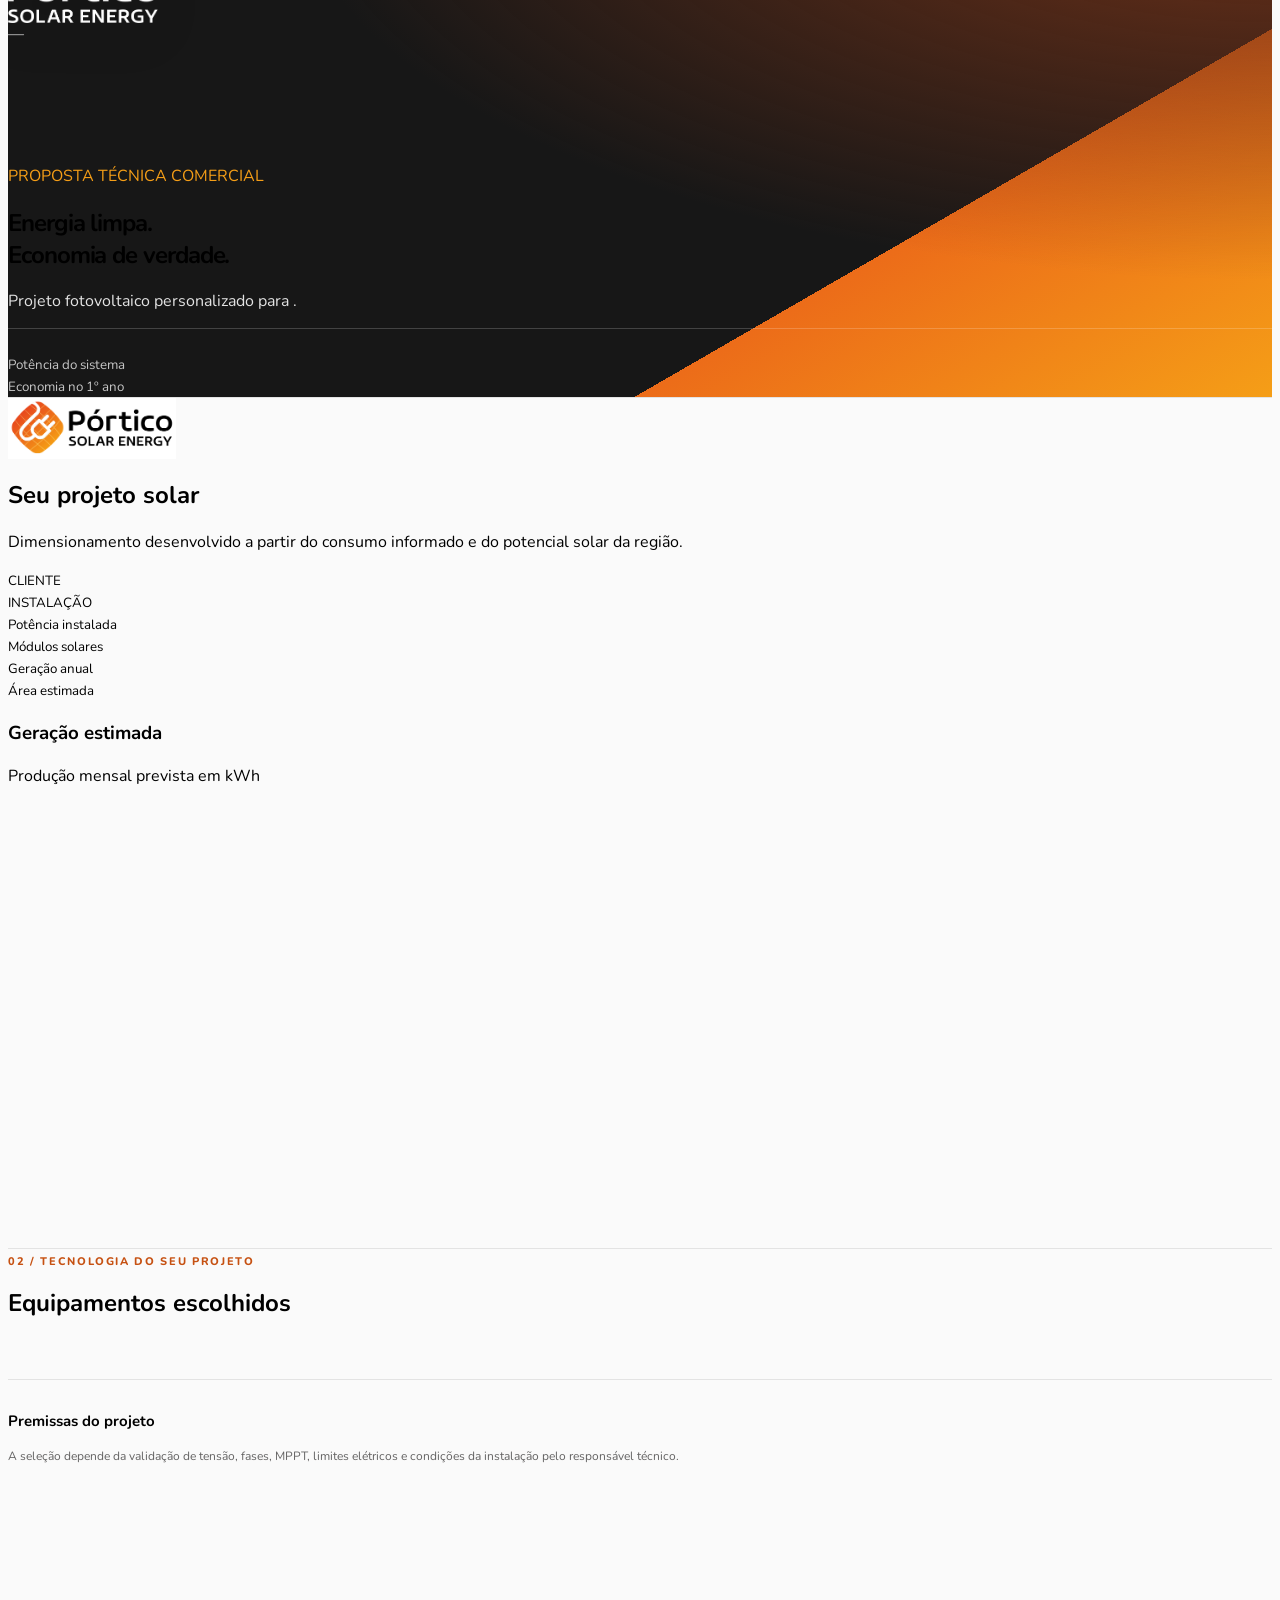
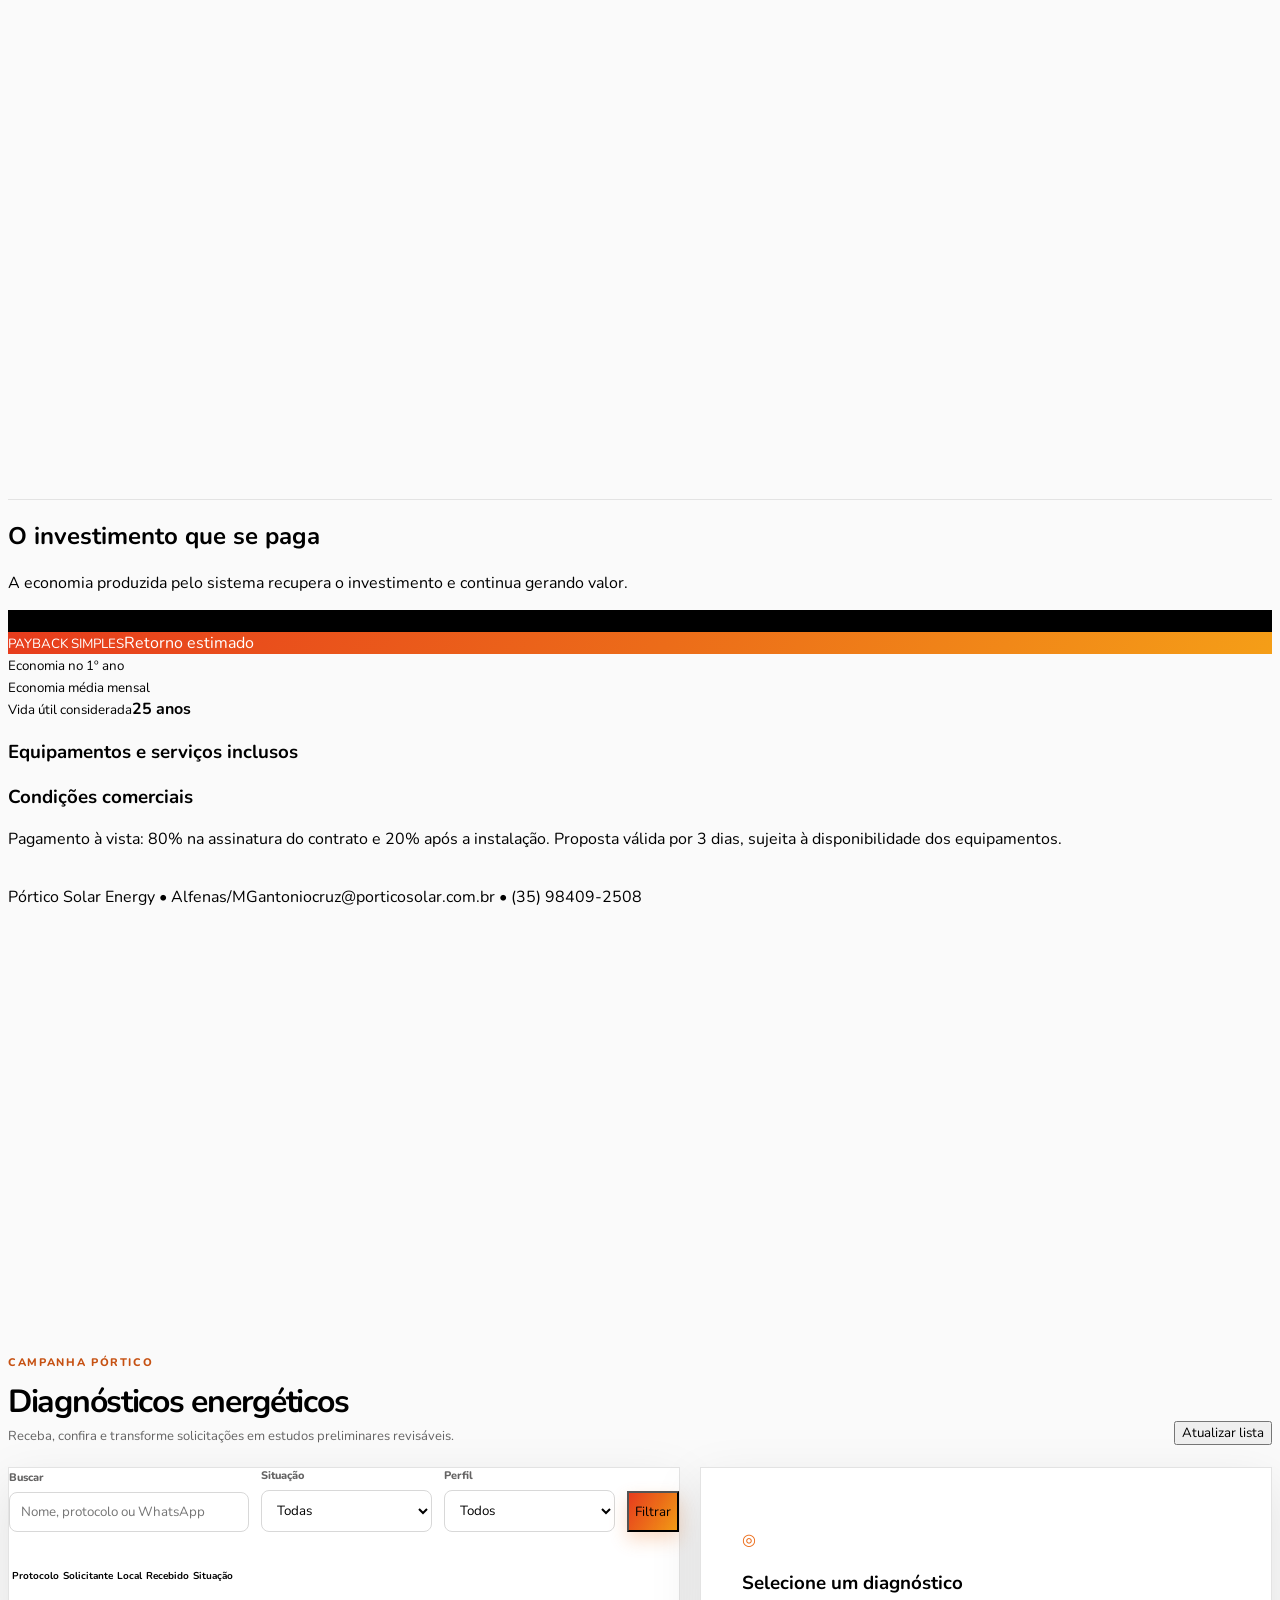
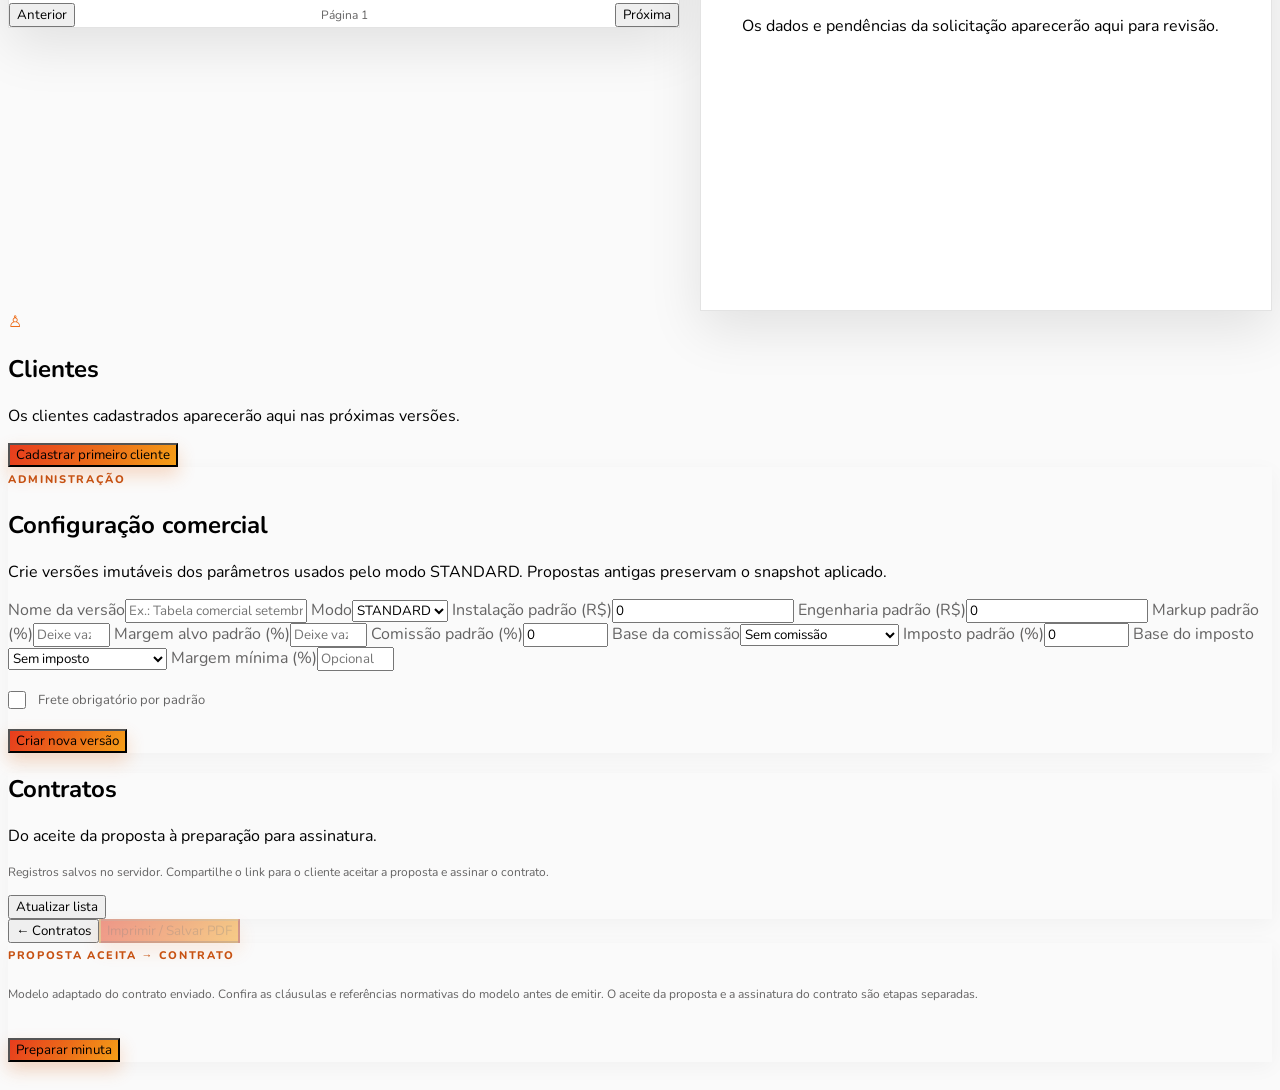
==== commit c626fe9f: "feat: adiciona gestao de orcamentos salvos em clientes" ====
--- a/index.html
+++ b/index.html
@@ -161,13 +161,13 @@
     </section>
 
     <section id="proposal" class="view">
-      <div class="proposal-actions"><button class="ghost" id="editQuote">← Editar dados</button><button class="primary" id="printProposal">Imprimir / Salvar PDF</button></div>
+      <div class="proposal-actions"><button class="ghost" id="proposalBackClients" hidden>← Clientes</button><button class="ghost" id="editQuote">← Editar dados</button><button class="primary" id="saveBudget">Salvar orçamento</button><button class="primary" id="printProposal">Imprimir / Salvar PDF</button></div>
       <article class="proposal" id="proposalDocument">
         <div class="proposal-cover">
           <div class="proposal-brand portico-logo" aria-label="Pórtico Solar Energy">
             <img class="portico-logo-img portico-logo-img-vertical" src="assets/portico-logo-vertical-white-transparent.png" alt="Pórtico Solar Energy">
           </div>
-          <span class="proposal-number" id="pNumber">PT099/2026</span>
+          <span class="proposal-number" id="pNumber">—</span>
           <div class="cover-copy"><span>PROPOSTA TÉCNICA COMERCIAL</span><h2>Energia limpa.<br>Economia de verdade.</h2><p>Projeto fotovoltaico personalizado para <strong id="pClientCover"></strong>.</p></div>
           <div class="cover-result"><div><small>Potência do sistema</small><strong id="pPowerCover"></strong></div><div><small>Economia no 1º ano</small><strong id="pSavingsCover"></strong></div></div>
         </div>
--- a/contracts.css
+++ b/contracts.css
@@ -0,0 +1,83 @@
+.acceptance-panel{max-width:920px;margin:0 auto 24px;border-top:3px solid #ec6c19}
+.acceptance-panel .form-grid{margin-top:18px}
+.check-label{display:flex;gap:12px;align-items:flex-start;margin:20px 0;font-size:13px}
+.check-label input{width:18px;height:18px;margin:0;flex-shrink:0}
+.test-record-label{align-items:center;color:#6b4b12}
+.contract-row{display:flex;align-items:center;gap:20px;padding:20px 0;border-top:1px solid var(--line)}
+.client-budget-card{background:#fff;border:1px solid var(--line);border-radius:14px;padding:0 20px 12px;margin-top:18px}
+#clients>.panel-heading{flex-wrap:wrap;gap:12px;align-items:center}
+#clients>.panel-heading>div{flex:1;min-width:230px}
+.client-budget-card .contract-row>div{min-width:0;overflow-wrap:anywhere}
+.client-budget-card>.contract-row{border-top:0}
+.client-budget-row{display:flex;align-items:center;justify-content:space-between;gap:16px;padding:14px 0;border-top:1px solid var(--line);flex-wrap:wrap}
+.client-budget-summary{flex:1;min-width:200px}.client-budget-summary small{display:block;margin-top:5px;color:var(--muted)}
+.budget-edit-notice{padding:14px 18px;background:#fff3e8;border-left:3px solid #ec6c19;border-radius:6px}
+.contract-row>div{flex:1}.contract-row small{display:block;margin-top:5px;color:var(--muted)}
+.contract-row{flex-wrap:wrap}.customer-link,#customerLink{display:block;overflow-wrap:anywhere;font-size:13px;margin:12px 0;color:#b5470b}
+.record-actions{display:flex;flex:0 0 auto!important;gap:8px;flex-wrap:wrap;justify-content:flex-end}
+.ghost.danger{color:#9f241b;border-color:#f0c7c2;background:#fff8f7}
+.ghost.danger:hover{background:#fdecea}
+.contract-links{margin-bottom:18px}#serverLogin{max-width:480px;margin:20px 0}#serverLogin button{margin-top:12px}
+.public-contract{white-space:pre-wrap;line-height:1.8;border-top:2px solid #ec6c19;padding-top:24px;margin-top:28px}
+/* Each printed sheet owns its header, content area and footer. */
+@page contractSheet{
+  size:A4;margin:0;
+  @top-left{content:""}
+  @top-center{content:""}
+  @top-right{content:""}
+  @bottom-left{content:""}
+  @bottom-center{content:""}
+  @bottom-right{content:""}
+}
+.contract-controls .panel{margin-bottom:28px}.contract-controls form>.primary{margin-top:22px}
+#contractReview{margin-top:28px;padding-top:22px;border-top:1px solid var(--line)}
+.contract-review-actions{display:flex;gap:10px;flex-wrap:wrap;align-items:center}
+textarea{width:100%;display:block;margin-top:10px;padding:16px;font:14px/1.7 Nunito,Arial,sans-serif;border:1px solid var(--line);border-radius:10px;resize:vertical}
+button:disabled{opacity:.5;cursor:not-allowed}
+#contractMessage,#acceptanceMessage,#contractStorageMessage{font-size:13px;color:#a63e12}
+.contract-document{max-width:900px;margin:auto;padding:40px 55px;background:white;box-shadow:var(--shadow);font:12pt/1.22 Calibri,Carlito,Arial,sans-serif;overflow-wrap:anywhere;color:#111}
+.contract-document,.contract-document *,.contract-print-pages,.contract-print-pages *{font-family:Calibri,Carlito,Arial,sans-serif!important}
+.contract-print-pages{position:absolute;left:-10000px;top:0;visibility:hidden;width:210mm;font:12pt/1.22 Calibri,Carlito,Arial,sans-serif;color:#111}
+.contract-print-sheet{position:relative;box-sizing:border-box;width:210mm;height:297mm;padding:35mm 20mm 25mm 30mm;background:#fff;break-after:page;page-break-after:always;overflow:hidden}
+.contract-print-sheet:last-child{break-after:auto;page-break-after:auto}
+.contract-page-body{display:flow-root;height:237mm;overflow-wrap:anywhere}
+.contract-page-body h1,.contract-document h1{font:700 12pt/1.22 Calibri,Carlito,Arial,sans-serif;text-align:center;margin:0 0 5mm}
+.contract-page-body h2{font:700 12pt/1.22 Calibri,Carlito,Arial,sans-serif;margin:0 0 4mm}
+.contract-page-body p,.contract-document p{white-space:pre-line;text-align:justify;margin:0 0 4mm}
+.contract-clause-heading{display:block}
+.contract-annex-title{font-weight:700}
+.contract-page-body .contract-signature-block,.contract-document .contract-signature-block{text-align:left}
+.contract-page-header,.contract-page-footer,.contract-print-header,.contract-print-footer{box-sizing:border-box;color:#111;margin:0;border:0;-webkit-print-color-adjust:exact;print-color-adjust:exact}
+.contract-page-header,.contract-print-header{display:flex;align-items:center;justify-content:space-between;gap:8mm;border-bottom:.6mm solid #ff6515;padding-bottom:2mm;line-height:1.05}
+.contract-page-company{flex:1;min-width:0;font-size:11pt;overflow-wrap:anywhere}
+.contract-page-meta{width:90mm;flex-shrink:0;border-top:.6mm solid #ff6515;color:#555;font-size:7pt;font-weight:700;text-align:center}
+.contract-page-meta-title{border-bottom:.6mm solid #ff6515;padding:1mm 0}
+.contract-page-meta-row{display:flex;border-bottom:.6mm solid #ff6515}
+.contract-page-meta-row span{flex:1;min-width:0;padding:1mm;overflow-wrap:anywhere}
+.contract-page-meta-row span+span{border-left:.6mm solid #ff6515}
+.contract-page-header{position:absolute;left:30mm;right:20mm;top:14mm;height:17mm}
+.contract-page-footer,.contract-print-footer{display:block;border-top:.6mm solid #ff6515;padding-top:1.5mm;font:700 7pt/1.2 Calibri,Carlito,Arial,sans-serif;color:#666;text-align:center}
+.contract-page-footer{position:absolute;left:30mm;right:20mm;bottom:14mm;height:8mm}
+.contract-print-header{margin-bottom:5mm}
+.contract-print-footer{position:static;margin-top:8mm}
+.contract-letterhead{display:flex;justify-content:space-between;gap:18px;padding-bottom:18px;border-bottom:3px solid #ec6c19}
+.contract-letterhead small{color:var(--muted)}
+.contract-annex{margin-top:40px;padding-top:20px;border-top:2px solid #ec6c19}
+@media(max-width:600px){.contract-row{flex-wrap:wrap;gap:12px}.record-actions{width:100%;justify-content:flex-start}.contract-document{padding:24px 18px}.contract-letterhead{flex-direction:column}}
+@media screen and (max-width:600px){.contract-print-header{flex-direction:column;align-items:stretch;gap:4mm}.contract-print-header .contract-page-meta{width:auto}}
+@media print{
+  body[data-print="contract"],body.customer-page{width:auto;page:contractSheet}
+  .customer-page main{max-width:none!important;padding:0!important}
+  .customer-page .panel{box-shadow:none;border:0}
+  .customer-page #publicForm,.customer-page #publicPrint{display:none!important}
+  .customer-page #publicMessage{overflow-wrap:anywhere}
+  .acceptance-panel,.contract-controls{display:none!important}
+  body[data-print="contract"] .view#proposal{display:none!important}
+  body[data-print="contract"] .view#contract{display:block!important;padding:0;max-width:none}
+  body[data-print="contract"]{width:auto!important}
+  body[data-print="contract"]:has(>.contract-print-pages)>:not(.contract-print-pages){display:none!important}
+  body[data-print="contract"]>.contract-print-pages{position:static;visibility:visible;width:210mm;margin:0;padding:0;page:contractSheet}
+  .contract-document h1,.contract-document h2,.contract-letterhead{break-after:avoid}
+  .contract-document p{orphans:3;widows:3}
+  .contract-annex{break-before:page}
+}
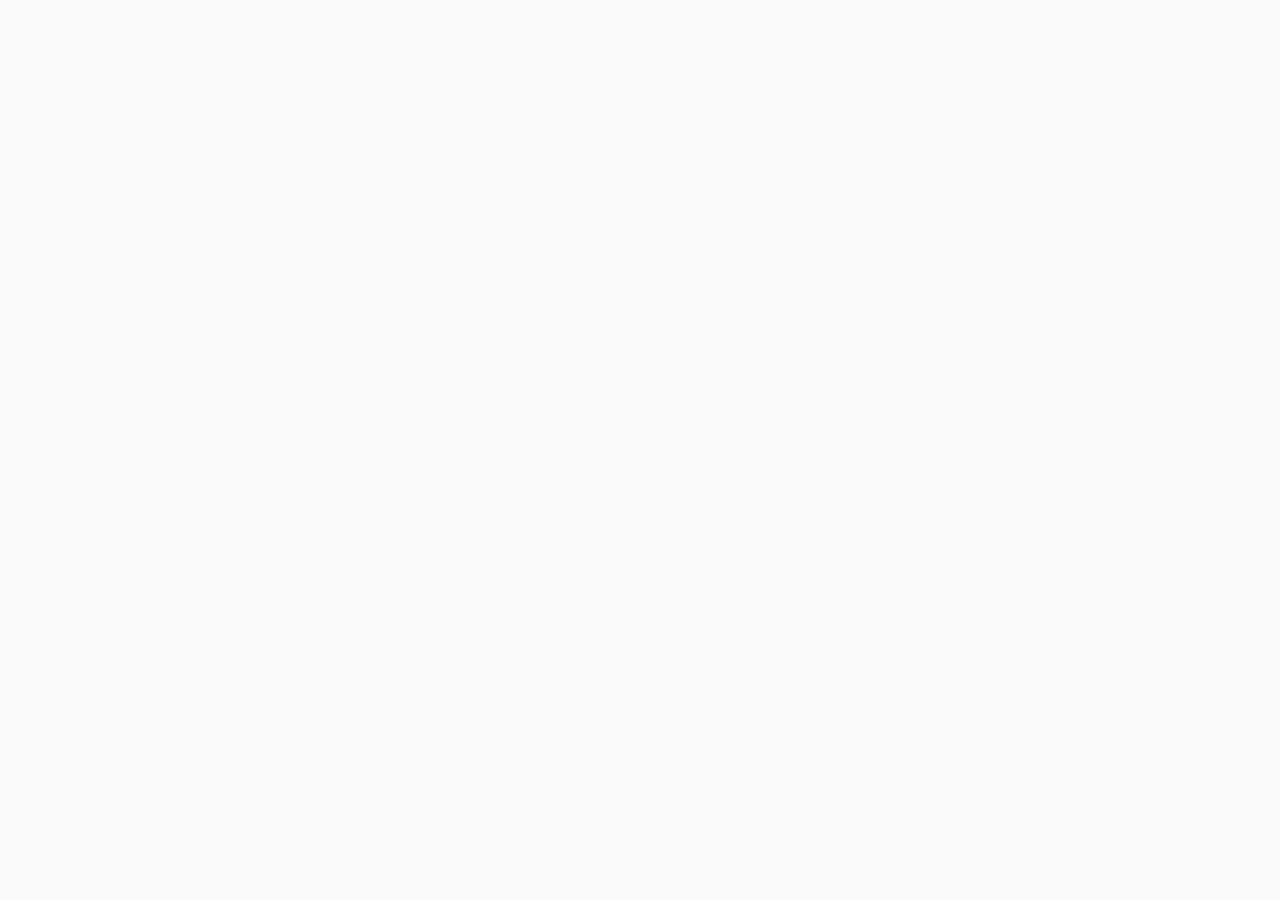
==== commit 3628fbd5: "feat: adiciona gestao de leads e preco final ao lado do custo do kit - Nova aba Leads com os pedidos" ====
--- a/index.html
+++ b/index.html
@@ -21,6 +21,7 @@
     <nav>
       <button class="nav-item active" data-view="dashboard"><span>⌂</span> Visão geral</button>
       <button class="nav-item" data-view="quote"><span>＋</span> Novo orçamento</button>
+      <button class="nav-item" data-view="leads"><span>✉</span> Leads <b class="nav-badge" id="leadsBadge" hidden></b></button>
       <button class="nav-item" data-view="diagnostics"><span>◎</span> Diagnósticos</button>
       <button class="nav-item" data-view="clients"><span>♙</span> Clientes</button>
       <button class="nav-item" data-view="settings"><span>⚙</span> Configurações</button>
@@ -110,7 +111,7 @@
             </div><p class="field-help">Confirme a compatibilidade entre inversor e baterias. A autonomia é teórica e não considera perdas.</p></fieldset>
             <div class="wide field-section"><h3>02 / Dimensionamento e investimento</h3><p>Inclua módulos e inversores no custo do kit. Informe o armazenamento separadamente.</p></div>
             <label>Modo de precificação<select name="pricingMode"><option value="LEGACY">LEGACY — compatibilidade</option><option value="STANDARD">STANDARD — configuração comercial</option></select></label>
-            <label class="wide" id="standardEquipmentCostField" hidden>Custo manual do equipamento (R$)<input name="equipmentCost" type="number" min="0" step="0.01" value="5200"><small class="field-help">Usado no modo STANDARD até a integração automática com Procurement.</small></label>
+            <div class="wide rate-line" id="standardEquipmentCostField" hidden><label>Custo manual do equipamento (R$)<input name="equipmentCost" type="number" min="0" step="0.01" placeholder="Informe o custo do fornecedor"><small class="field-help">Usado no modo STANDARD até a integração automática com Procurement.</small></label><div class="amount-field final-price-field" aria-live="polite"><span>Preço final ao cliente</span><output data-final-price>—</output></div></div>
             <label>Tarifa de energia (R$/kWh)<input type="number" step="0.01" name="tariff" value="1.15"></label>
             <label>HSP médio diário<input type="number" step="0.01" name="hsp" value="5.1675"><small class="field-help" id="hspStatus">Escolha UF e cidade para atualizar automaticamente.</small></label>
             <label>Performance ratio<input type="number" step="0.01" name="performance" value="0.74"></label>
@@ -120,7 +121,7 @@
               <div><span>Geração média mensal</span><strong id="monthlyGenerationPreview">0 kWh</strong></div>
               <div><span>Geração anual estimada</span><strong id="annualGenerationPreview">0 kWh</strong></div>
             </div>
-            <label>Custo do kit (R$)<input type="number" step="0.01" name="kitCost" value="5200"></label>
+            <div class="wide rate-line"><label>Custo do kit (R$)<input type="number" step="0.01" name="kitCost" placeholder="Informe o custo do fornecedor"></label><div class="amount-field final-price-field" aria-live="polite"><span>Preço final ao cliente</span><output data-final-price>—</output></div></div>
             <div class="wide rate-line"><label>Lucro sobre o kit (%)<input type="number" step="0.01" name="margin" value="49"></label><div class="amount-field"><span>Valor em R$</span><output id="marginAmount">R$ 0,00</output></div></div>
             <div class="wide rate-line"><label>Custo de instalação e material (%)<input type="number" step="0.01" name="installationRate" value="23.08"></label><div class="amount-field"><span>Valor em R$</span><output id="installationAmount">R$ 0,00</output></div></div>
             <div class="wide rate-line"><label>Custo de Engenharia (%)<input type="number" step="0.01" name="engineeringRate" value="12"></label><div class="amount-field"><span>Valor em R$</span><output id="engineeringAmount">R$ 0,00</output></div></div>
@@ -201,6 +202,19 @@
           <footer><span>Pórtico Solar Energy • Alfenas/MG</span><span>antoniocruz@porticosolar.com.br • (35) 98409-2508</span></footer>
         </div>
       </article>
+    </section>
+
+    <section id="leads" class="view">
+      <div class="diagnostic-admin-heading"><div><span class="section-kicker">PÁGINAS PÚBLICAS</span><h2>Leads recebidos</h2><p>Pedidos de orçamento e atendimento enviados pelas páginas da Pórtico Solar e da GoTex.</p></div><button class="ghost" id="leadRefresh" type="button">Atualizar lista</button></div>
+      <div class="diagnostic-layout">
+        <div class="panel diagnostic-list-panel">
+          <form id="leadFilters" class="diagnostic-filters"><label>Buscar<input name="q" type="search" placeholder="Nome, e-mail, telefone ou protocolo"></label><label>Situação<select name="status"><option value="OPEN">Em aberto</option><option value="">Todas</option><option value="NEW">Novo</option><option value="CONTACTED">Em contato</option><option value="QUALIFIED">Qualificado</option><option value="PROPOSAL_SENT">Proposta enviada</option><option value="WON">Fechado</option><option value="LOST">Perdido</option></select></label><label>Empresa<select name="company"><option value="">Todas</option><option value="portico">Pórtico Solar</option><option value="gotex">GoTex</option></select></label><button class="primary" type="submit">Filtrar</button></form>
+          <p class="diagnostic-message" id="leadListMessage" role="status"></p>
+          <div class="table-wrap"><table class="diagnostic-table"><thead><tr><th>Protocolo</th><th>Contato</th><th>Local</th><th>Recebido</th><th>Situação</th></tr></thead><tbody id="leadRows"></tbody></table></div>
+          <div class="diagnostic-pagination"><button class="ghost" id="leadPrev" type="button">Anterior</button><span id="leadPage">Página 1</span><button class="ghost" id="leadNext" type="button">Próxima</button></div>
+        </div>
+        <div class="panel diagnostic-detail-panel" id="leadDetailPanel"><div class="empty-state compact"><span>✉</span><h3>Selecione um lead</h3><p>Contato, mensagem e histórico de atendimento aparecerão aqui.</p></div></div>
+      </div>
     </section>
 
     <section id="diagnostics" class="view">
@@ -252,5 +266,6 @@
   <script src="commercial-config-ui.js"></script>
   <script src="supplier-import-ui.js"></script>
   <script src="diagnostic-admin.js"></script>
+  <script src="leads-admin.js"></script>
 </body>
 </html>
--- a/theme-portico.css
+++ b/theme-portico.css
@@ -353,3 +353,7 @@
   .proposal { border-radius: 0; }
   .equipment-card, .storage-summary, .finance-highlight, .client-card { break-inside: avoid; }
 }
+.final-price-field { border-color: #f3b79a; background: #fff6f0; }
+.final-price-field span { color: #a84712; }
+.final-price-field output { font-size: 20px; color: #202020; }
+.final-price-field.is-empty output { color: var(--muted); font-size: 14px; font-weight: 700; }
--- a/auth.css
+++ b/auth.css
@@ -0,0 +1,15 @@
+.auth-locked>main,.auth-locked>.sidebar{display:none!important}
+.auth-gate{min-height:100vh;display:grid;grid-template-columns:minmax(0,1fr);place-items:center;padding:32px 20px;background:radial-gradient(ellipse at top left,#fff0e2,#f7f7f7 60%)}
+.auth-card{min-width:0;width:100%;max-width:480px;padding:36px;background:white;border:1px solid var(--line);border-radius:22px;box-shadow:var(--shadow)}
+.auth-card .brand>span:last-child{font-size:22px}
+.auth-card .brand{margin:0 0 32px;color:#171717}.auth-card h1{font-size:27px;margin:12px 0}
+.auth-card p{line-height:1.6;color:var(--muted)}.auth-card label,.account-form label{display:block;margin:16px 0;font-size:13px;font-weight:700}
+.auth-card .check-label{display:flex}.auth-card .primary{width:100%;margin-top:8px}
+#authMessage,#accountMessage,#teamMessage{color:#a63e12;font-size:13px}
+#authMessage:not(:empty){margin:14px 0 0;padding:11px 13px;border:1px solid #f3b79a;border-left:4px solid #d4541a;border-radius:8px;background:#fff1ea;color:#8f3410;font-weight:700}
+.account-form{max-width:480px;margin:24px 0}#userForm>.primary{margin-top:20px}
+.team-row{display:flex;align-items:center;flex-wrap:wrap;gap:20px;padding:22px 0;border-top:1px solid var(--line)}
+.team-row>div{flex:1;min-width:200px}.team-row small{display:block;margin-top:6px;color:var(--muted)}
+.team-row details{max-width:100%}.reset-password{margin-top:14px}.reset-password button{margin-top:12px}
+@media(max-width:600px){.auth-card{padding:26px 22px}.team-row{align-items:flex-start}}
+@media print{.auth-gate{display:none!important}}
--- a/diagnostics.css
+++ b/diagnostics.css
@@ -14,3 +14,25 @@
 .diagnostic-download{color:var(--red)}
 .diagnostic-download:hover{background:#fff0e7}
 .diagnostic-review-form,.finance-config{border-color:var(--line)}
+.nav-badge{margin-left:auto;min-width:20px;padding:2px 6px;border-radius:999px;background:#f26b1d;color:#fff;font-size:10px;font-weight:900;text-align:center;line-height:1.4}
+.nav-badge[hidden]{display:none}
+.lead-status-new{background:#fff0e4;color:#b44e17}
+.lead-status-contacted{background:#e7effa;color:#335c90}
+.lead-status-qualified{background:#f0e7fd;color:#7043a4}
+.lead-status-proposal_sent{background:#fff3d8;color:#9d6c05}
+.lead-status-won{background:#ddf3ea;color:#287256}
+.lead-status-lost{background:#f0ece9;color:#655b55}
+#leadRows td small{color:var(--muted);font-size:11px}
+.lead-notes{margin:0 0 16px;padding:13px;border:1px solid var(--line);border-left:3px solid #f26b1d;border-radius:10px;background:#fffaf6}
+.lead-notes small{display:block;color:var(--muted);font-size:10px;font-weight:800}
+.lead-notes p{margin:6px 0 0;white-space:pre-wrap;overflow-wrap:anywhere}
+.lead-actions{display:flex;flex-wrap:wrap;gap:10px;margin:0 0 18px}
+.lead-actions a{text-decoration:none;display:inline-flex;align-items:center}
+.lead-whatsapp{background:#1f9d55!important;border-color:#1f9d55!important}
+.lead-history-box{margin-top:20px;padding-top:16px;border-top:1px solid var(--line)}
+.lead-history-box h3{margin:0 0 10px;font-size:14px}
+.lead-history{list-style:none;margin:0;padding:0;display:grid;gap:10px}
+.lead-history li{padding:10px 12px;border:1px solid var(--line);border-radius:10px}
+.lead-history strong{display:block;font-size:12px}
+.lead-history p{margin:5px 0;font-size:12px;white-space:pre-wrap;overflow-wrap:anywhere}
+.lead-history small{color:var(--muted);font-size:10px}
